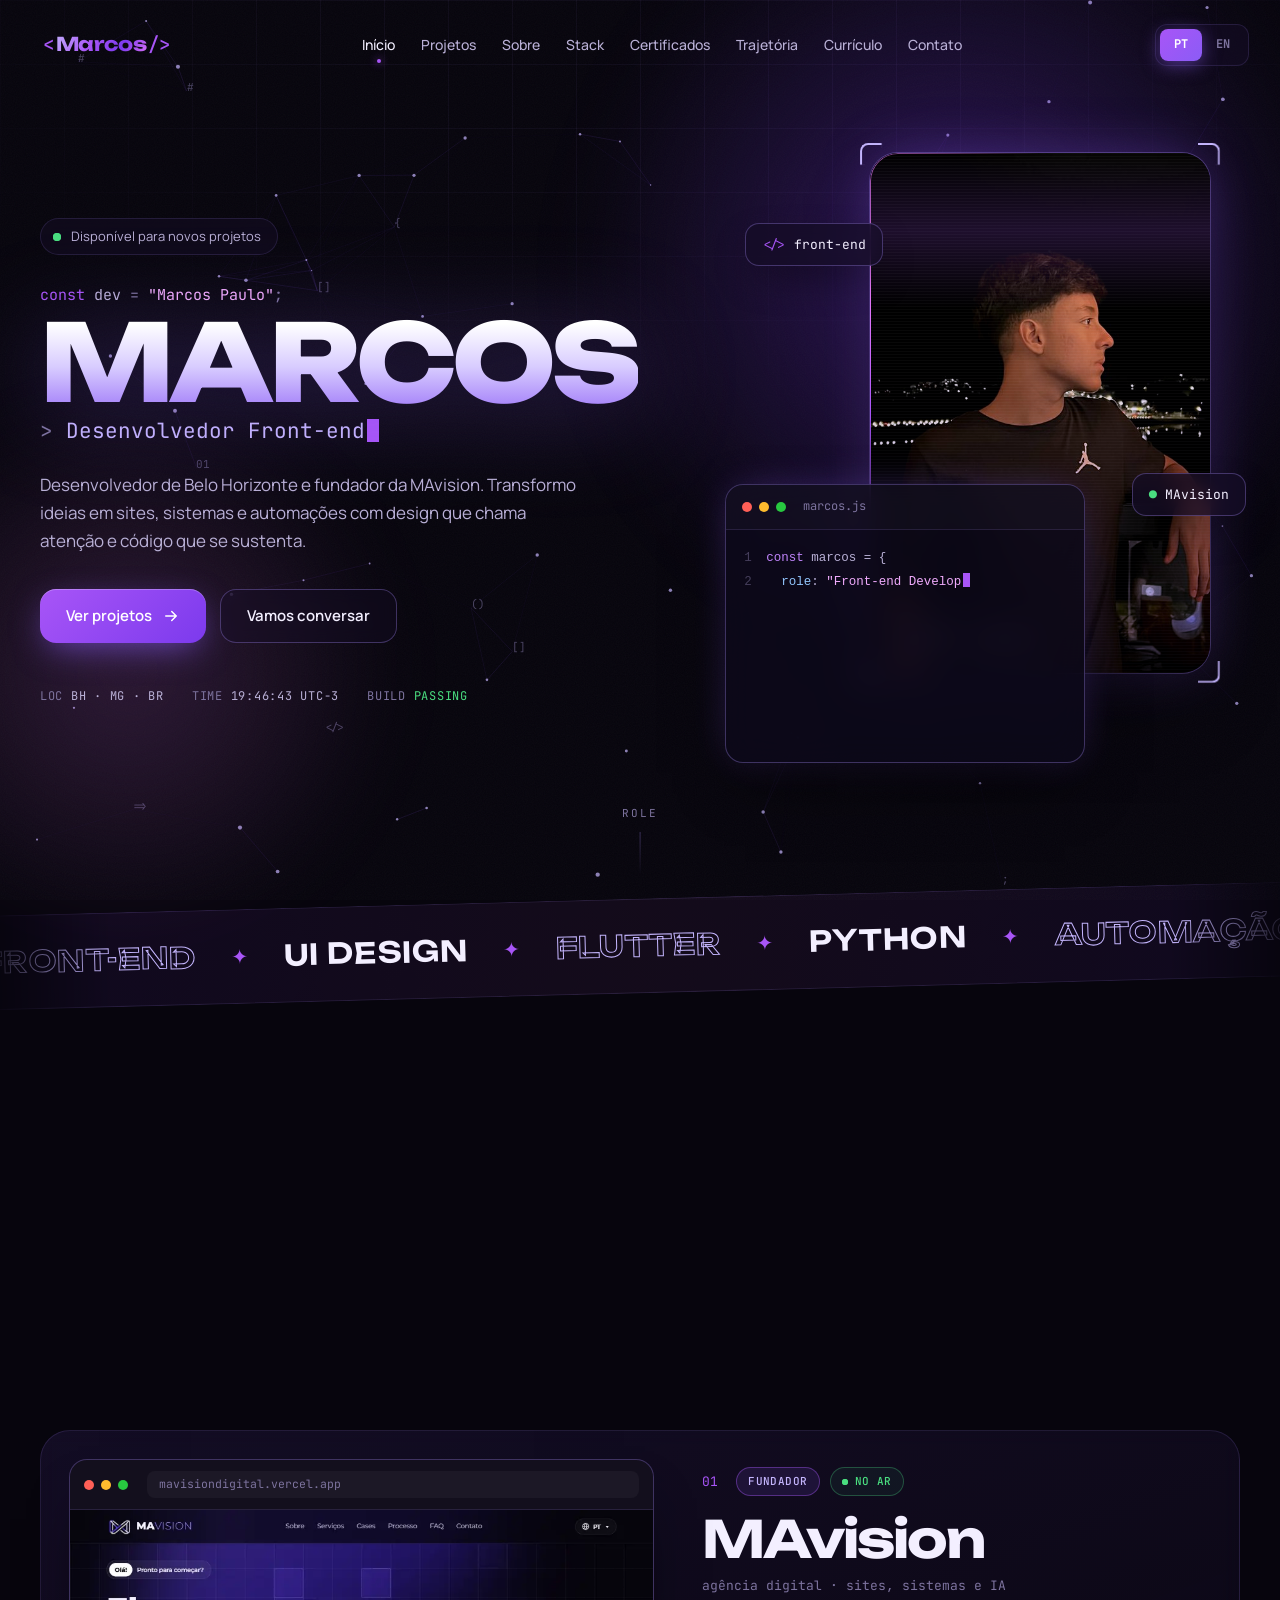
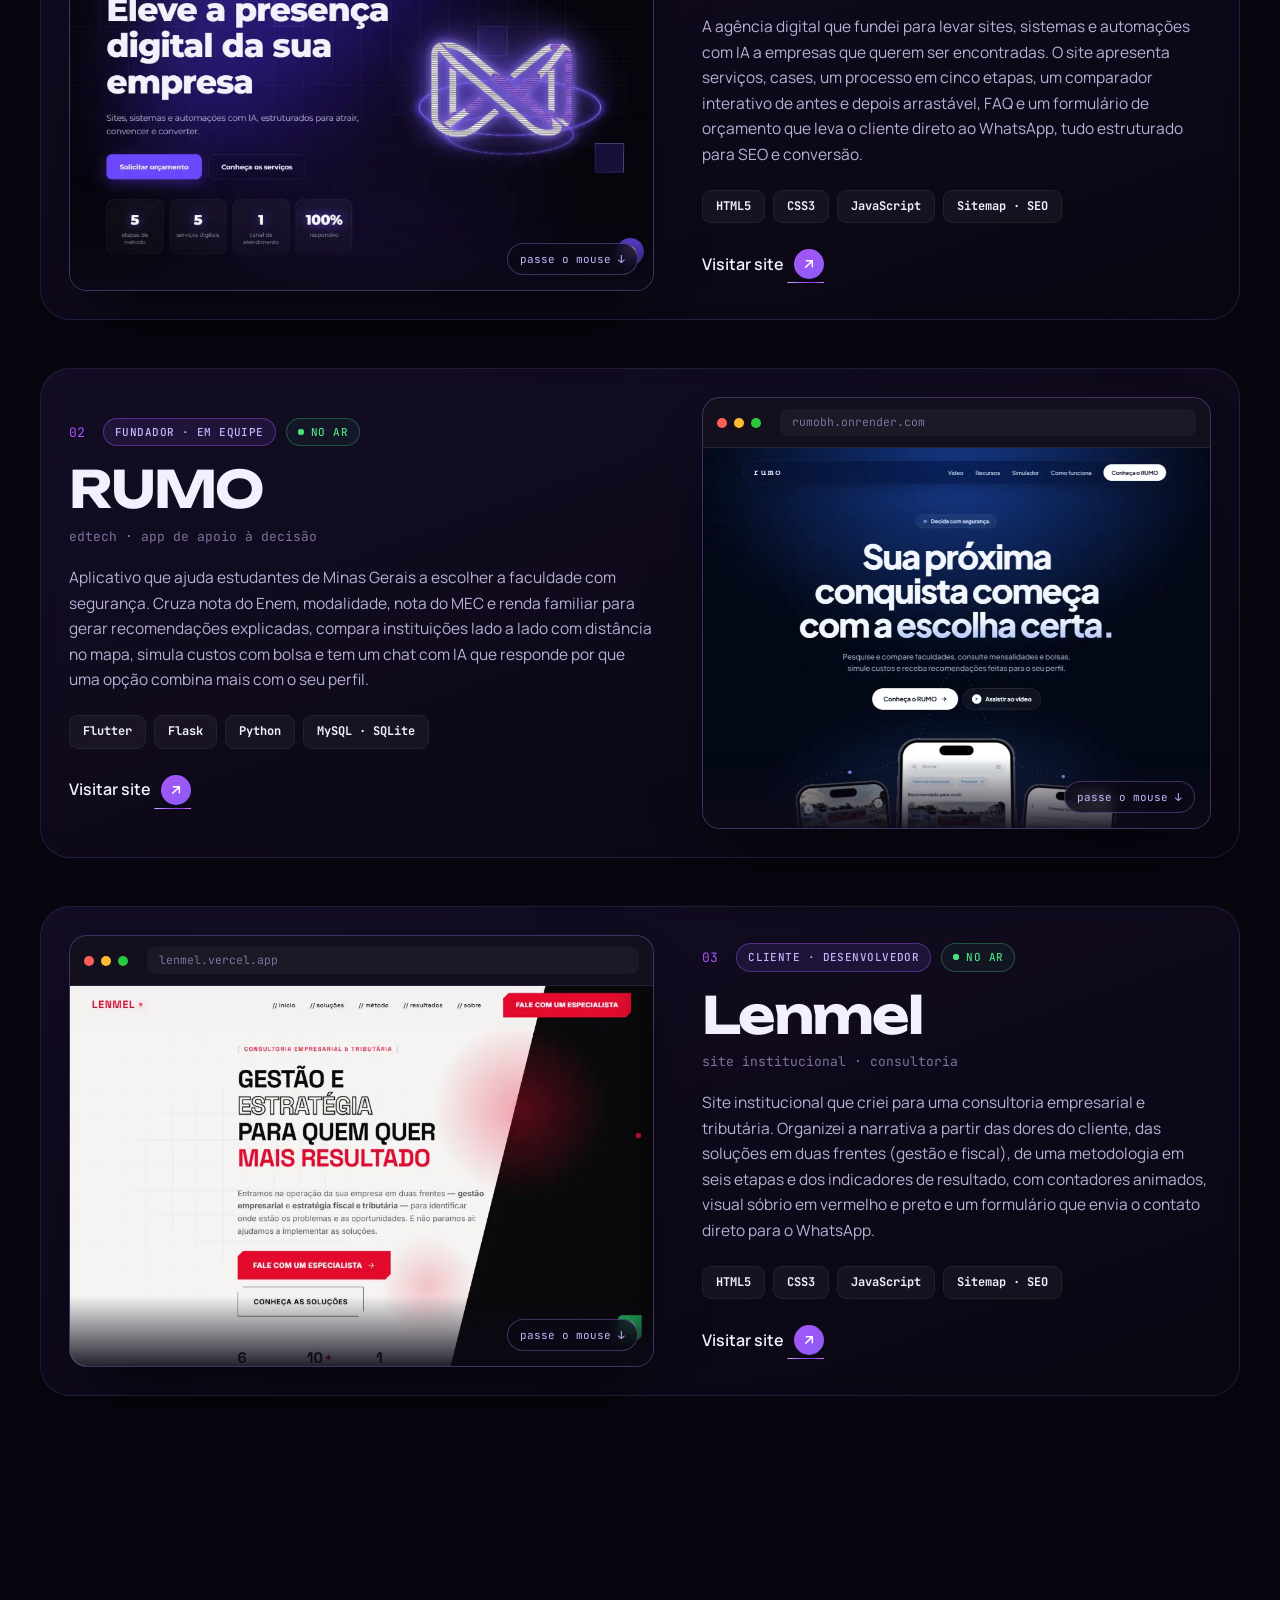
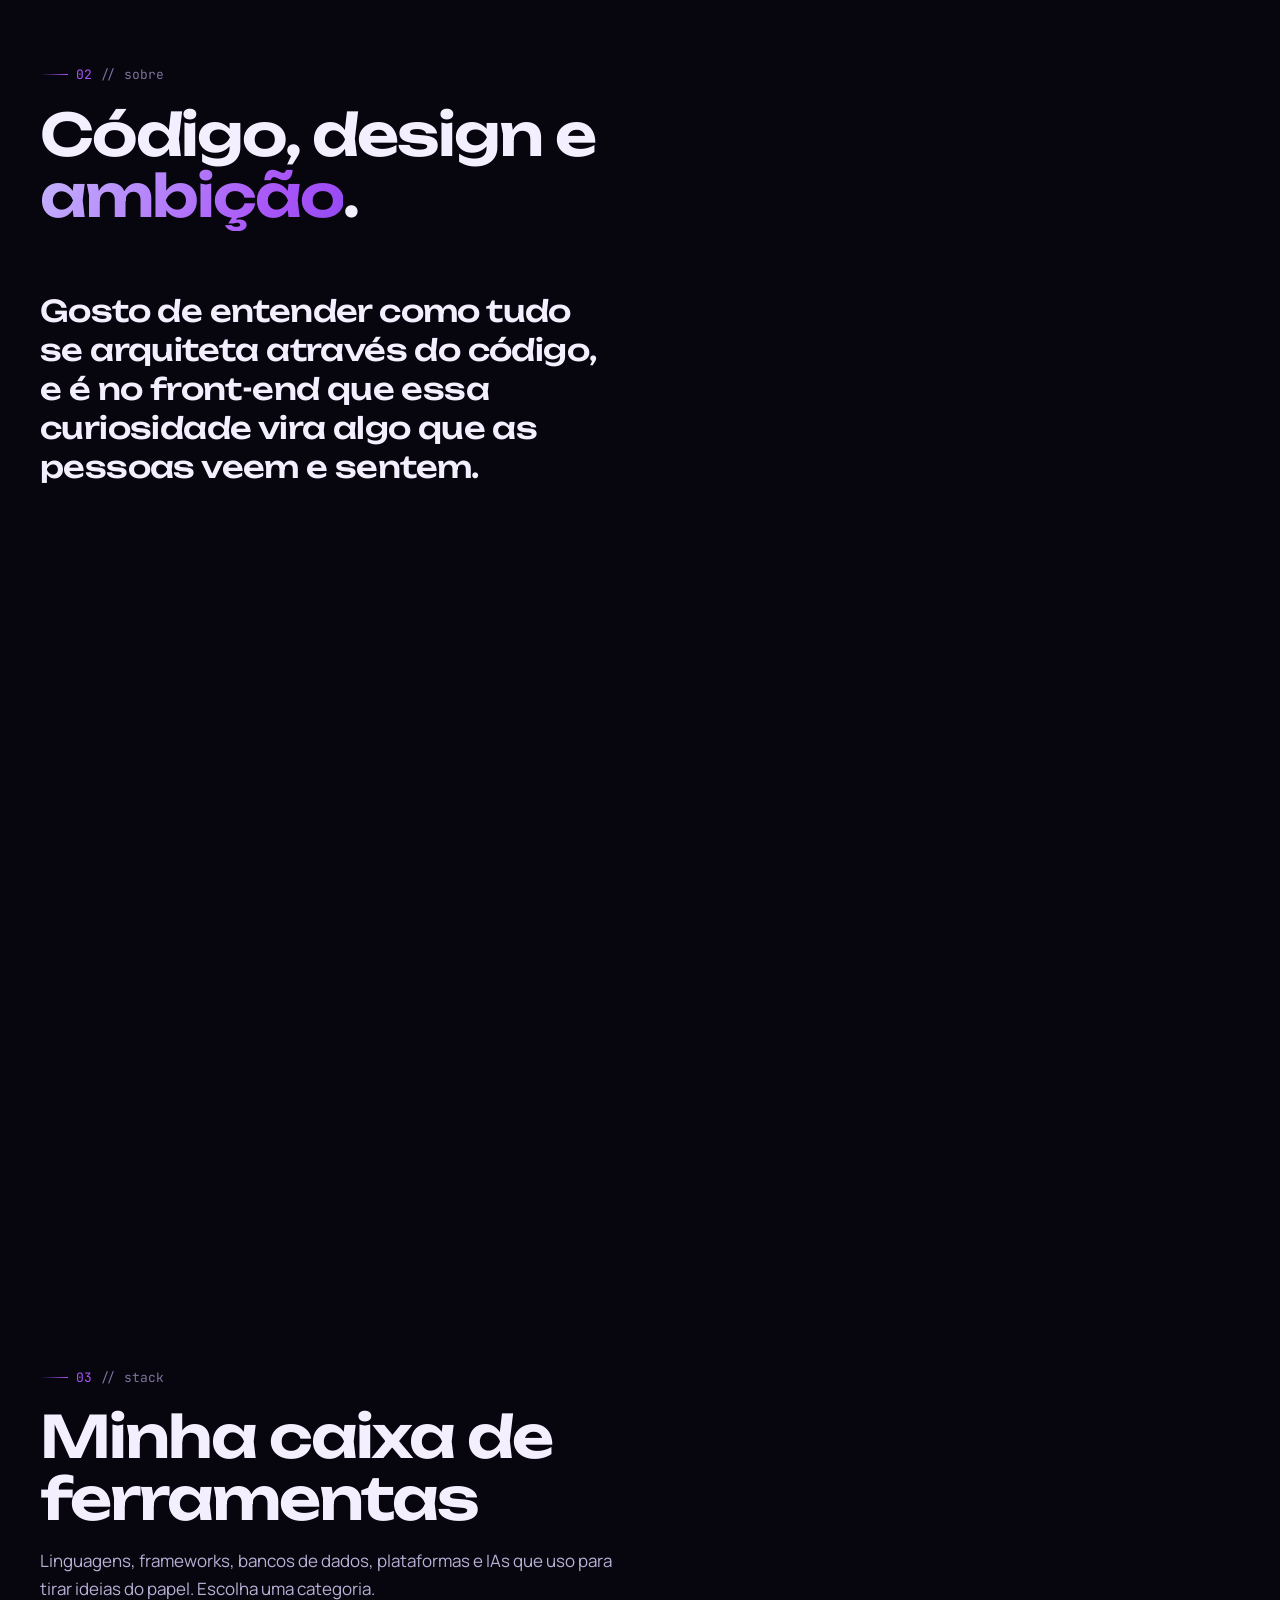
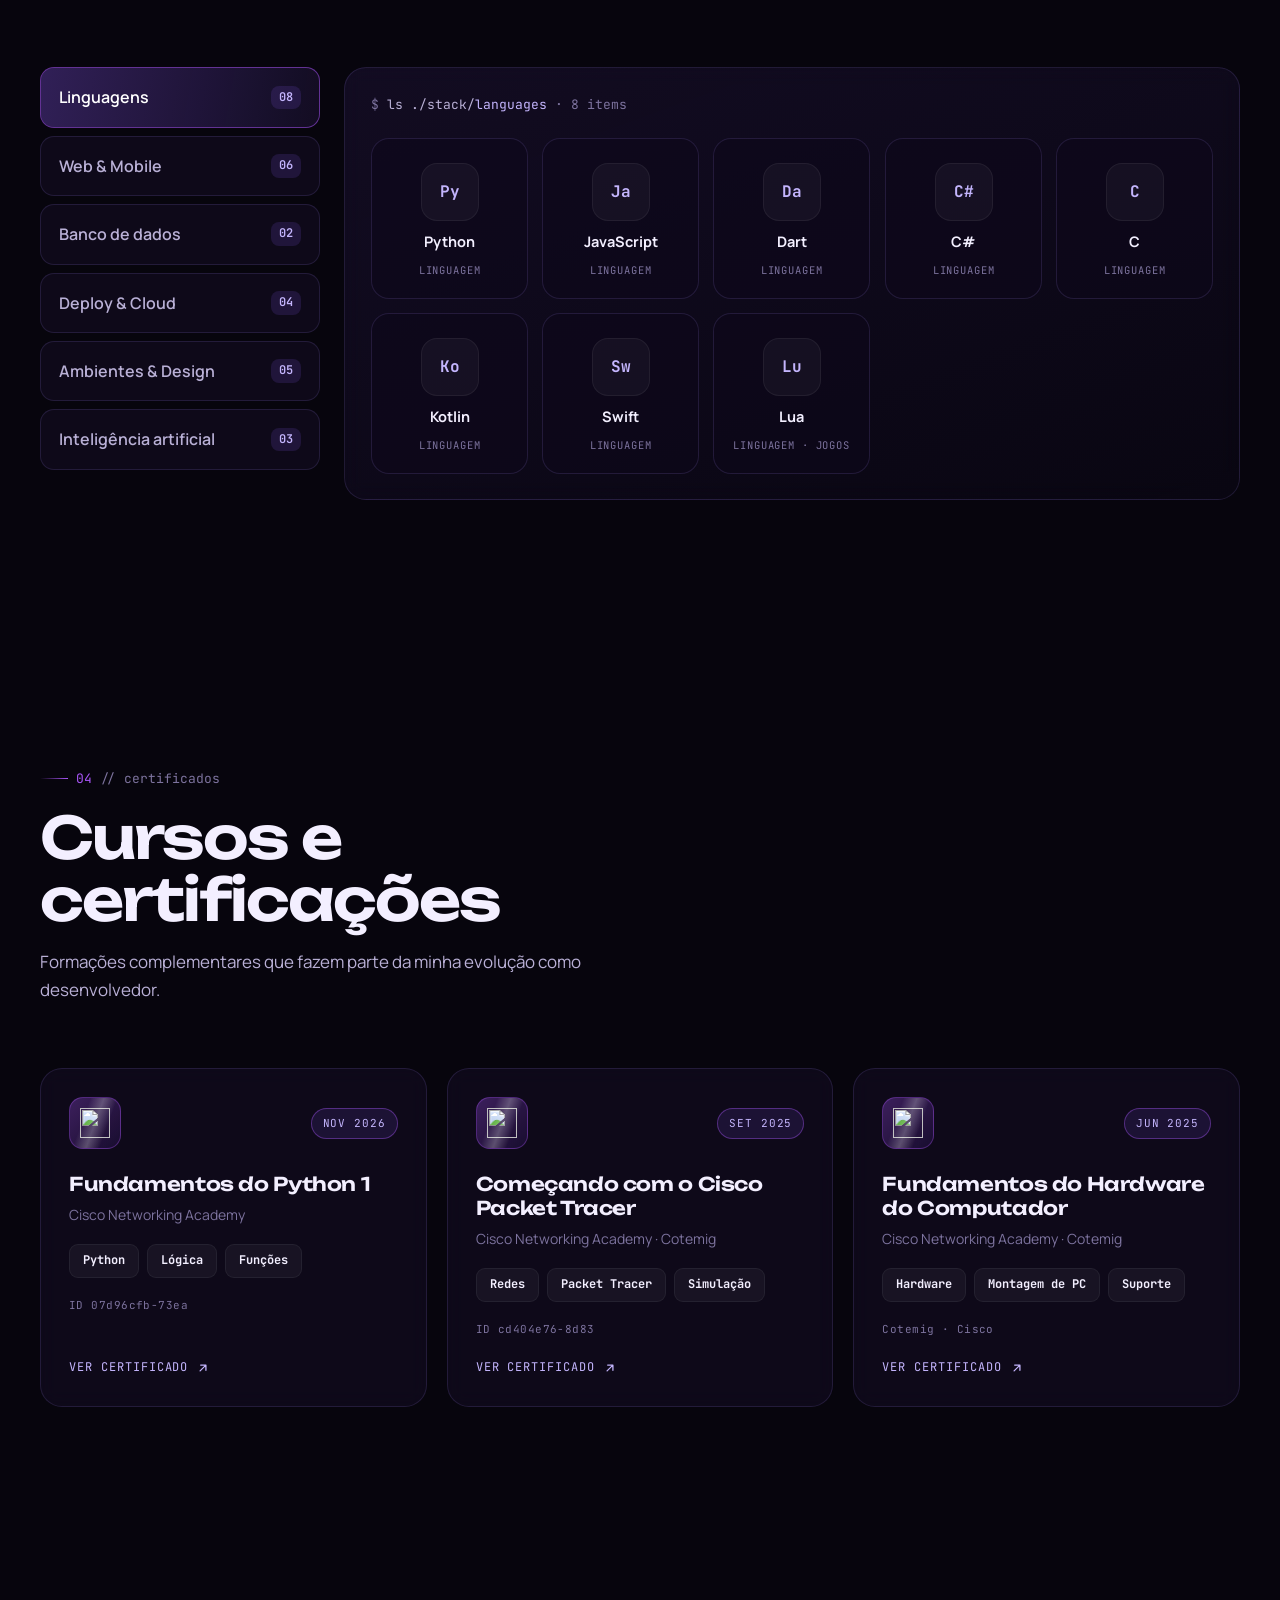
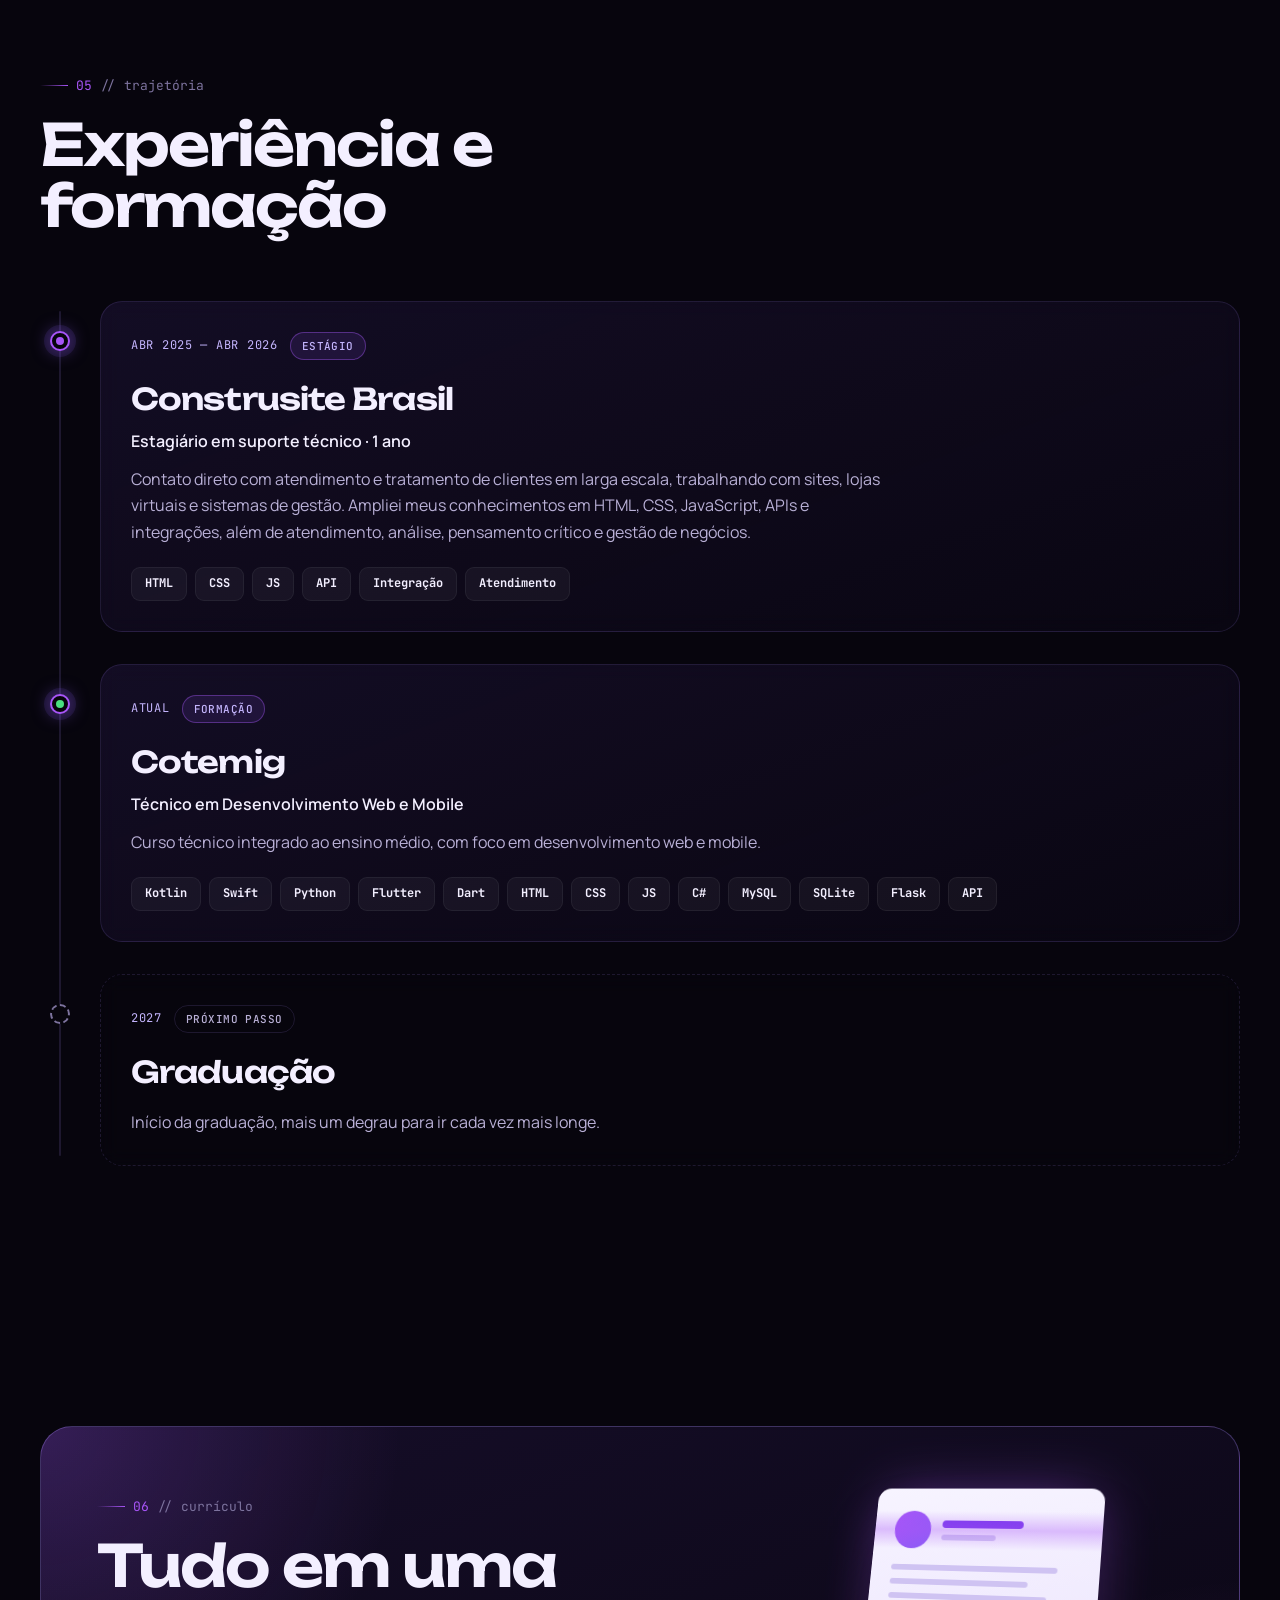
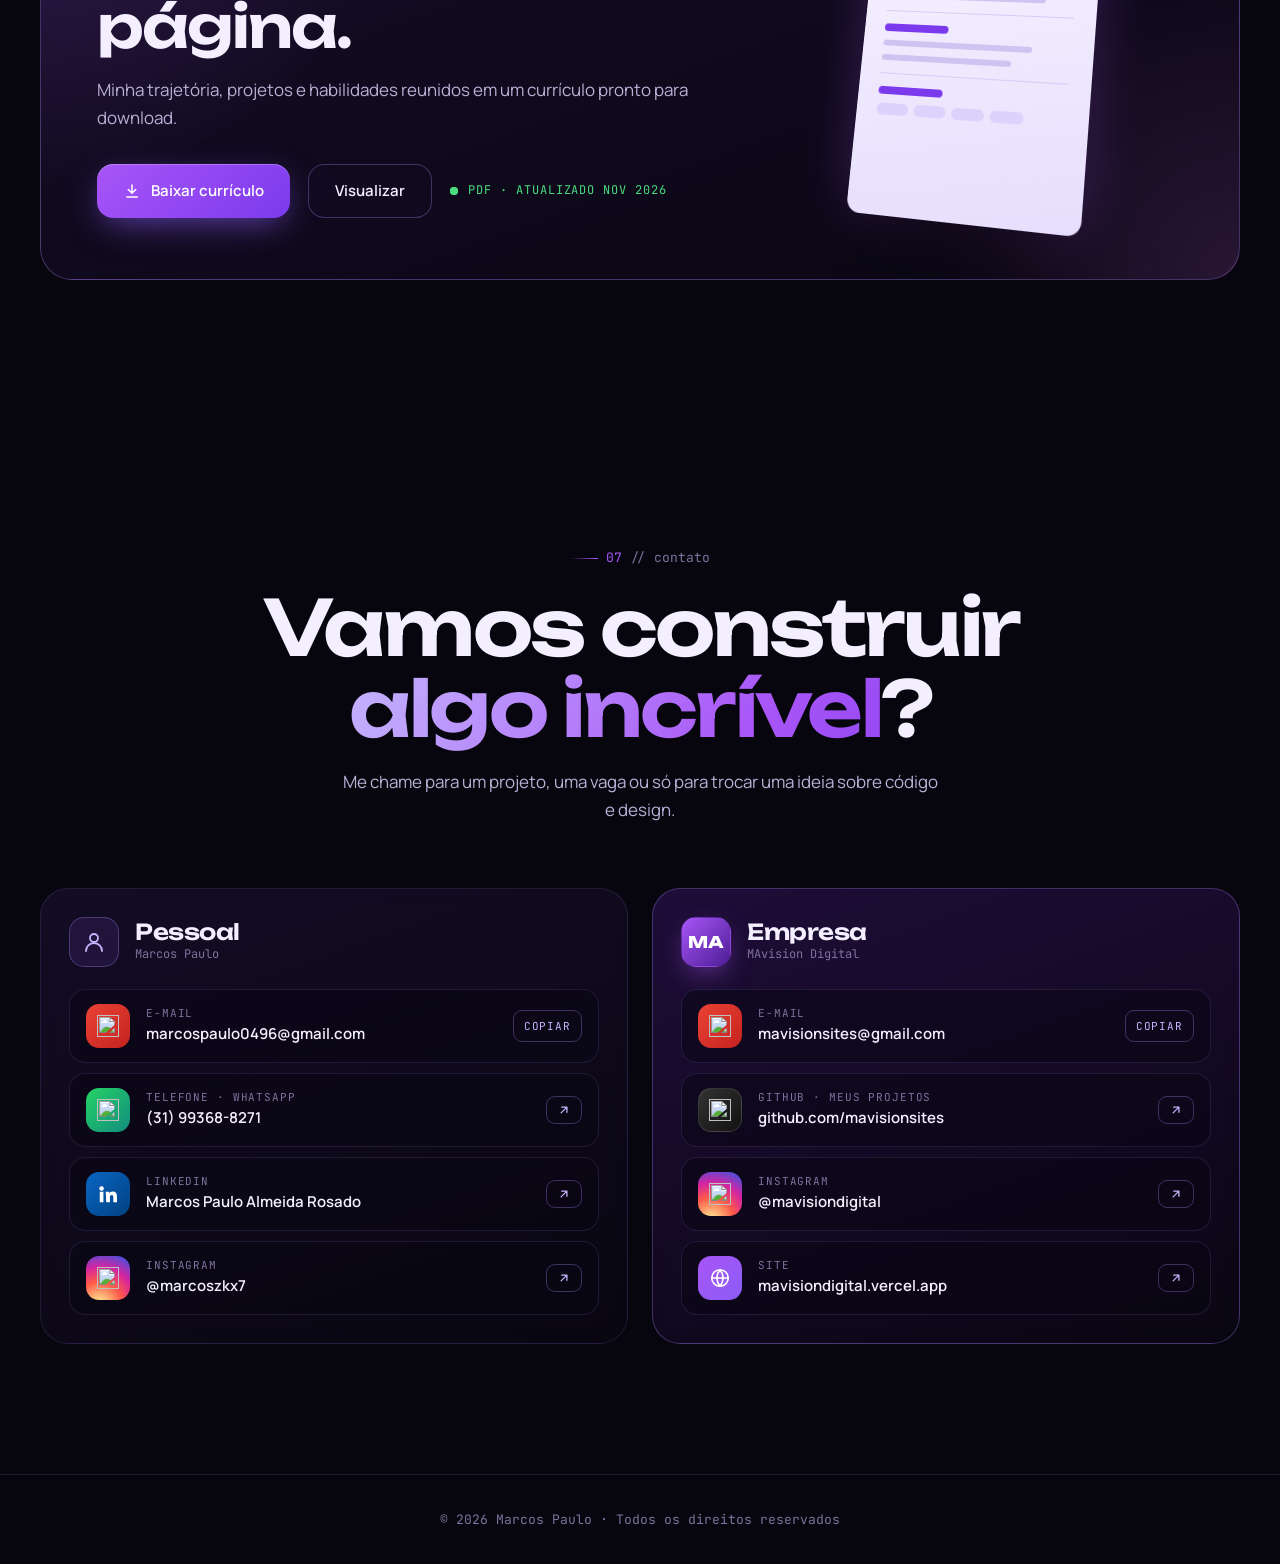
==== index.html @ 441ddcb1 "Add files via upload" ====
<!doctype html>
<html lang="pt-BR">
<head>
  <meta charset="utf-8">
  <meta name="viewport" content="width=device-width, initial-scale=1">
  <title>Marcos Paulo | Desenvolvedor Front-end</title>
  <meta name="description" content="Portfólio de Marcos Paulo, desenvolvedor front-end de Belo Horizonte e fundador da MAvision. Sites, sistemas, automação e IA.">
  <meta name="theme-color" content="#07050d">
  <meta property="og:title" content="Marcos Paulo | Desenvolvedor Front-end">
  <meta property="og:description" content="Sites, sistemas, automação e IA. Fundador da MAvision.">
  <meta property="og:image" content="assets/img/marcos.jpg">
  <link rel="icon" href="assets/img/favicon.svg" type="image/svg+xml">
  <link rel="preconnect" href="https://fonts.googleapis.com">
  <link rel="preconnect" href="https://fonts.gstatic.com" crossorigin>
  <link href="https://fonts.googleapis.com/css2?family=JetBrains+Mono:wght@400;500;700&family=Manrope:wght@400;500;600;700&family=Unbounded:wght@400;500;600;700;800&display=swap" rel="stylesheet">
  <link rel="stylesheet" href="assets/css/style.css?v=6">
</head>
<body class="is-loading">

  <div class="loader" id="loader" aria-hidden="true">
    <div class="loader__box">
      <div class="loader__lines" id="loaderLines"></div>
      <div class="loader__bar"><span id="loaderBar"></span></div>
      <div class="loader__pct"><span id="loaderPct">0</span>%</div>
    </div>
  </div>

  <canvas class="bg-canvas" id="bgCanvas" aria-hidden="true"></canvas>
  <div class="bg-grid" aria-hidden="true"></div>
  <div class="bg-noise" aria-hidden="true"></div>
  <div class="cursor-glow" id="cursorGlow" aria-hidden="true"></div>
  <div class="scroll-progress" id="scrollProgress" aria-hidden="true"></div>

  <header class="nav" id="nav">
    <a href="#inicio" class="logo" aria-label="Marcos, início">
      <span class="logo__bracket">&lt;</span><span class="logo__name">Marcos</span><span class="logo__bracket">/&gt;</span>
    </a>

    <nav class="nav__links" id="navLinks" aria-label="Principal">
      <a href="#inicio" data-i18n="nav.home">Início</a>
      <a href="#projetos" data-i18n="nav.projects">Projetos</a>
      <a href="#sobre" data-i18n="nav.about">Sobre</a>
      <a href="#stack" data-i18n="nav.stack">Stack</a>
      <a href="#certificados" data-i18n="nav.certs">Certificados</a>
      <a href="#trajetoria" data-i18n="nav.journey">Trajetória</a>
      <a href="#curriculo" data-i18n="nav.resume">Currículo</a>
      <a href="#contato" data-i18n="nav.contact">Contato</a>
    </nav>

    <div class="nav__actions">
      <div class="lang" role="group" aria-label="Idioma / Language">
        <button class="lang__btn is-active" data-lang="pt" aria-pressed="true">PT</button>
        <button class="lang__btn" data-lang="en" aria-pressed="false">EN</button>
        <span class="lang__pill" aria-hidden="true"></span>
      </div>
      <button class="burger" id="burger" aria-label="Abrir menu" aria-expanded="false" aria-controls="navLinks">
        <span></span><span></span>
      </button>
    </div>
  </header>

  <main>

    <section class="hero" id="inicio">
      <div class="hero__inner container">
        <div class="hero__copy">
          <div class="chip reveal">
            <span class="chip__dot"></span>
            <span data-i18n="hero.status">Disponível para novos projetos</span>
          </div>

          <p class="hero__hello mono reveal" data-delay="1"><span class="c-purple">const</span> dev <span class="c-muted">=</span> <span class="c-string">"Marcos Paulo"</span><span class="c-muted">;</span></p>

          <h1 class="hero__title" aria-label="Marcos">
            <span class="hero__name" id="heroName" data-text="MARCOS">MARCOS</span>
          </h1>

          <p class="hero__role mono reveal" data-delay="2">
            <span class="c-muted">&gt;</span> <span id="typeRole"></span><span class="caret"></span>
          </p>

          <p class="hero__lead reveal" data-delay="3" data-i18n="hero.lead">Desenvolvedor de Belo Horizonte e fundador da MAvision. Transformo ideias em sites, sistemas e automações com design que chama atenção e código que se sustenta.</p>

          <div class="hero__cta reveal" data-delay="4">
            <a href="#projetos" class="btn btn--primary magnetic">
              <span data-i18n="hero.cta1">Ver projetos</span>
              <svg viewBox="0 0 24 24" aria-hidden="true"><path d="M5 12h14M13 6l6 6-6 6"/></svg>
            </a>
            <a href="#contato" class="btn btn--ghost magnetic">
              <span data-i18n="hero.cta2">Vamos conversar</span>
            </a>
          </div>

          <ul class="hero__meta mono reveal" data-delay="5">
            <li><span class="c-muted">loc</span> BH · MG · BR</li>
            <li><span class="c-muted">time</span> <span id="clock">--:--</span> UTC−3</li>
            <li><span class="c-muted">build</span> <span class="c-green">passing</span></li>
          </ul>
        </div>

        <div class="hero__visual">
          <div class="portrait reveal" data-delay="2" data-tilt>
            <div class="portrait__frame">
              <img src="assets/img/marcos.jpg" alt="Marcos Paulo" width="900" height="1600" fetchpriority="high">
              <div class="portrait__scan" aria-hidden="true"></div>
              <div class="portrait__tint" aria-hidden="true"></div>
            </div>
            <div class="portrait__corner tl" aria-hidden="true"></div>
            <div class="portrait__corner tr" aria-hidden="true"></div>
            <div class="portrait__corner bl" aria-hidden="true"></div>
            <div class="portrait__corner br" aria-hidden="true"></div>
            <div class="portrait__tag mono" aria-hidden="true">ID_0496 · ONLINE</div>
          </div>

          <div class="editor reveal" data-delay="3" aria-hidden="true">
            <div class="editor__bar">
              <span class="dot r"></span><span class="dot y"></span><span class="dot g"></span>
              <span class="editor__file mono">marcos.js</span>
            </div>
            <pre class="editor__code mono"><code id="editorCode"></code><span class="caret"></span></pre>
          </div>

          <div class="float-badge float-badge--a mono" aria-hidden="true">
            <span class="c-purple">&lt;/&gt;</span> front-end
          </div>
          <div class="float-badge float-badge--b mono" aria-hidden="true">
            <span class="c-green">●</span> MAvision
          </div>
        </div>
      </div>

      <a href="#projetos" class="hero__scroll mono" aria-label="Rolar para projetos">
        <span data-i18n="hero.scroll">role</span>
        <span class="hero__scroll-line"></span>
      </a>
    </section>

    <div class="marquee" aria-hidden="true">
      <div class="marquee__track">
        <span>FRONT-END</span><i>✦</i><span>UI DESIGN</span><i>✦</i><span>FLUTTER</span><i>✦</i><span>PYTHON</span><i>✦</i><span>AUTOMAÇÃO</span><i>✦</i><span>IA</span><i>✦</i><span>BACK-END</span><i>✦</i><span>SEO</span><i>✦</i>
        <span>FRONT-END</span><i>✦</i><span>UI DESIGN</span><i>✦</i><span>FLUTTER</span><i>✦</i><span>PYTHON</span><i>✦</i><span>AUTOMAÇÃO</span><i>✦</i><span>IA</span><i>✦</i><span>BACK-END</span><i>✦</i><span>SEO</span><i>✦</i>
      </div>
    </div>

    <section class="section" id="projetos">
      <div class="container">
        <header class="section__head">
          <p class="section__index mono reveal"><span class="c-purple">01</span> // <span data-i18n="projects.kicker">projetos</span></p>
          <h2 class="section__title reveal" data-delay="1" data-i18n="projects.title">Trabalhos selecionados</h2>
          <p class="section__sub reveal" data-delay="2" data-i18n="projects.sub">Projetos reais, no ar, criados do zero. Passe o mouse sobre cada tela para percorrer o site completo.</p>
        </header>

        <div class="projects">
          <article class="project reveal" data-glow>
            <a class="project__shot" href="https://mavisiondigital.vercel.app/" target="_blank" rel="noopener" aria-label="Abrir site da MAvision">
              <div class="browser">
                <div class="browser__bar">
                  <span class="dot r"></span><span class="dot y"></span><span class="dot g"></span>
                  <span class="browser__url mono">mavisiondigital.vercel.app</span>
                </div>
                <div class="browser__view">
                  <img src="assets/img/shots/mavision.webp" alt="Página completa do site da MAvision" loading="lazy">
                </div>
              </div>
              <span class="project__hint mono" data-i18n="projects.hint">passe o mouse ↓</span>
            </a>
            <div class="project__info">
              <div class="project__top">
                <span class="project__num mono">01</span>
                <span class="badge badge--purple" data-i18n="projects.p1.role">Fundador</span>
                <span class="badge badge--live"><span class="chip__dot"></span><span data-i18n="projects.live">No ar</span></span>
              </div>
              <h3 class="project__name">MAvision</h3>
              <p class="project__cat mono" data-i18n="projects.p1.cat">agência digital · sites, sistemas e IA</p>
              <p class="project__desc" data-i18n="projects.p1.desc">A agência digital que fundei para levar sites, sistemas e automações com IA a empresas que querem ser encontradas. O site apresenta serviços, cases, um processo em cinco etapas, um comparador interativo de antes e depois arrastável, FAQ e um formulário de orçamento que leva o cliente direto ao WhatsApp, tudo estruturado para SEO e conversão.</p>
              <ul class="tags mono">
                <li>HTML5</li><li>CSS3</li><li>JavaScript</li><li>Sitemap · SEO</li>
              </ul>
              <a class="link-arrow" href="https://mavisiondigital.vercel.app/" target="_blank" rel="noopener">
                <span data-i18n="projects.visit">Visitar site</span>
                <svg viewBox="0 0 24 24" aria-hidden="true"><path d="M7 17 17 7M8 7h9v9"/></svg>
              </a>
            </div>
          </article>

          <article class="project project--rev reveal" data-glow>
            <a class="project__shot" href="https://rumobh.onrender.com/" target="_blank" rel="noopener" aria-label="Abrir site do RUMO">
              <div class="browser">
                <div class="browser__bar">
                  <span class="dot r"></span><span class="dot y"></span><span class="dot g"></span>
                  <span class="browser__url mono">rumobh.onrender.com</span>
                </div>
                <div class="browser__view">
                  <img src="assets/img/shots/rumo.webp" alt="Página completa do site do RUMO" loading="lazy">
                </div>
              </div>
              <span class="project__hint mono" data-i18n="projects.hint">passe o mouse ↓</span>
            </a>
            <div class="project__info">
              <div class="project__top">
                <span class="project__num mono">02</span>
                <span class="badge badge--purple" data-i18n="projects.p2.role">Fundador · em equipe</span>
                <span class="badge badge--live"><span class="chip__dot"></span><span data-i18n="projects.live">No ar</span></span>
              </div>
              <h3 class="project__name">RUMO</h3>
              <p class="project__cat mono" data-i18n="projects.p2.cat">edtech · app de apoio à decisão</p>
              <p class="project__desc" data-i18n="projects.p2.desc">Aplicativo que ajuda estudantes de Minas Gerais a escolher a faculdade com segurança. Cruza nota do Enem, modalidade, nota do MEC e renda familiar para gerar recomendações explicadas, compara instituições lado a lado com distância no mapa, simula custos com bolsa e tem um chat com IA que responde por que uma opção combina mais com o seu perfil.</p>
              <ul class="tags mono">
                <li>Flutter</li><li>Flask</li><li>Python</li><li>MySQL · SQLite</li>
              </ul>
              <a class="link-arrow" href="https://rumobh.onrender.com/" target="_blank" rel="noopener">
                <span data-i18n="projects.visit">Visitar site</span>
                <svg viewBox="0 0 24 24" aria-hidden="true"><path d="M7 17 17 7M8 7h9v9"/></svg>
              </a>
            </div>
          </article>

          <article class="project reveal" data-glow>
            <a class="project__shot" href="https://lenmel.vercel.app/" target="_blank" rel="noopener" aria-label="Abrir site da Lenmel">
              <div class="browser">
                <div class="browser__bar">
                  <span class="dot r"></span><span class="dot y"></span><span class="dot g"></span>
                  <span class="browser__url mono">lenmel.vercel.app</span>
                </div>
                <div class="browser__view">
                  <img src="assets/img/shots/lenmel.webp" alt="Página completa do site da Lenmel" loading="lazy">
                </div>
              </div>
              <span class="project__hint mono" data-i18n="projects.hint">passe o mouse ↓</span>
            </a>
            <div class="project__info">
              <div class="project__top">
                <span class="project__num mono">03</span>
                <span class="badge badge--purple" data-i18n="projects.p3.role">Cliente · desenvolvedor</span>
                <span class="badge badge--live"><span class="chip__dot"></span><span data-i18n="projects.live">No ar</span></span>
              </div>
              <h3 class="project__name">Lenmel</h3>
              <p class="project__cat mono" data-i18n="projects.p3.cat">site institucional · consultoria</p>
              <p class="project__desc" data-i18n="projects.p3.desc">Site institucional que criei para uma consultoria empresarial e tributária. Organizei a narrativa a partir das dores do cliente, das soluções em duas frentes (gestão e fiscal), de uma metodologia em seis etapas e dos indicadores de resultado, com contadores animados, visual sóbrio em vermelho e preto e um formulário que envia o contato direto para o WhatsApp.</p>
              <ul class="tags mono">
                <li>HTML5</li><li>CSS3</li><li>JavaScript</li><li>Sitemap · SEO</li>
              </ul>
              <a class="link-arrow" href="https://lenmel.vercel.app/" target="_blank" rel="noopener">
                <span data-i18n="projects.visit">Visitar site</span>
                <svg viewBox="0 0 24 24" aria-hidden="true"><path d="M7 17 17 7M8 7h9v9"/></svg>
              </a>
            </div>
          </article>
        </div>
      </div>
    </section>

    <section class="section" id="sobre">
      <div class="container about">
        <header class="section__head">
          <p class="section__index mono reveal"><span class="c-purple">02</span> // <span data-i18n="about.kicker">sobre</span></p>
          <h2 class="section__title reveal" data-delay="1" data-i18n-html="about.title">Código, design e <em>ambição</em>.</h2>
        </header>

        <div class="about__grid">
          <div class="about__text">
            <p class="about__big reveal" data-i18n="about.p1">Gosto de entender como tudo se arquiteta através do código, e é no front-end que essa curiosidade vira algo que as pessoas veem e sentem.</p>
            <p class="reveal" data-delay="1" data-i18n="about.p2">Sou de Belo Horizonte, estudo Desenvolvimento Web e Mobile no Cotemig e fundei a MAvision, onde crio sites, sistemas e automações para empresas reais. Sou fã de design e cuido de cada detalhe: estrutura, responsividade, performance, SEO e a experiência de quem está do outro lado da tela.</p>
            <p class="reveal" data-delay="2" data-i18n="about.p3">O estágio em suporte técnico na Construsite Brasil me colocou em contato com clientes, lojas virtuais e sistemas de gestão em larga escala, e me ensinou a olhar para o código com visão de negócio. Hoje estou ampliando minha base em back-end, banco de dados e IA para entregar projetos cada vez mais completos.</p>
            <p class="reveal" data-delay="3" data-i18n="about.p4">Sempre espero que o próximo site seja melhor que o último e que o próximo sistema seja mais completo que o anterior. Tenho muita ambição de futuro e gosto de quebrar meus limites mentais para ir cada vez mais longe.</p>

            <div class="stats reveal" data-delay="3">
              <div class="stat"><strong data-count="3">0</strong><span data-i18n="about.s1">projetos no ar</span></div>
              <div class="stat"><strong data-count="28" data-suffix="+">0</strong><span data-i18n="about.s2">tecnologias</span></div>
              <div class="stat"><strong data-count="1">0</strong><span data-i18n="about.s3">empresa fundada</span></div>
            </div>
          </div>

          <div class="profile reveal" data-delay="1" data-glow>
            <div class="profile__bar mono">
              <span class="dot r"></span><span class="dot y"></span><span class="dot g"></span>
              <span>profile.json</span>
            </div>
            <dl class="profile__list">
              <div class="profile__row">
                <dt class="mono" data-i18n="about.k1">nome</dt>
                <dd>Marcos Paulo</dd>
              </div>
              <div class="profile__row">
                <dt class="mono" data-i18n="about.k2">localidade</dt>
                <dd>Belo Horizonte · Minas Gerais</dd>
              </div>
              <div class="profile__row">
                <dt class="mono" data-i18n="about.k3">formação</dt>
                <dd data-i18n="about.v3">Técnico em Desenvolvimento Web e Mobile · Cotemig</dd>
              </div>
              <div class="profile__row">
                <dt class="mono" data-i18n="about.k4">próximo passo</dt>
                <dd data-i18n="about.v4">Início da graduação em 2027</dd>
              </div>
              <div class="profile__row">
                <dt class="mono" data-i18n="about.k5">interesses</dt>
                <dd>
                  <ul class="pills">
                    <li data-i18n="about.i1">Front-end</li>
                    <li data-i18n="about.i2">Sites e sistemas</li>
                    <li data-i18n="about.i3">Automação</li>
                    <li data-i18n="about.i4">IA</li>
                    <li data-i18n="about.i5">Back-end</li>
                  </ul>
                </dd>
              </div>
            </dl>
          </div>
        </div>
      </div>
    </section>

    <section class="section" id="stack">
      <div class="container">
        <header class="section__head">
          <p class="section__index mono reveal"><span class="c-purple">03</span> // stack</p>
          <h2 class="section__title reveal" data-delay="1" data-i18n="stack.title">Minha caixa de ferramentas</h2>
          <p class="section__sub reveal" data-delay="2" data-i18n="stack.sub">Linguagens, frameworks, bancos de dados, plataformas e IAs que uso para tirar ideias do papel. Escolha uma categoria.</p>
        </header>

        <div class="stack reveal" data-delay="2">
          <div class="stack__tabs" role="tablist" id="stackTabs"></div>
          <div class="stack__panel" id="stackPanel" role="tabpanel" aria-live="polite">
            <div class="stack__panel-head mono">
              <span class="c-muted">$</span> ls ./stack/<span id="stackPath">languages</span> <span class="c-muted" id="stackCount"></span>
            </div>
            <div class="stack__grid" id="stackGrid"></div>
          </div>
        </div>
      </div>
    </section>

    <section class="section" id="certificados">
      <div class="container">
        <header class="section__head">
          <p class="section__index mono reveal"><span class="c-purple">04</span> // <span data-i18n="certs.kicker">certificados</span></p>
          <h2 class="section__title reveal" data-delay="1" data-i18n="certs.title">Cursos e certificações</h2>
          <p class="section__sub reveal" data-delay="2" data-i18n="certs.sub">Formações complementares que fazem parte da minha evolução como desenvolvedor.</p>
        </header>

        <div class="certs">
          <a class="cert reveal" href="assets/certs/python-essentials-1.pdf" target="_blank" rel="noopener" data-glow>
            <div class="cert__head">
              <span class="cert__icon"><img src="https://cdn.simpleicons.org/cisco/ffffff" alt="" width="28" height="28" loading="lazy"></span>
              <span class="cert__year mono" data-i18n="certs.c1.date">NOV 2026</span>
            </div>
            <h3 class="cert__name" data-i18n="certs.c1.name">Fundamentos do Python 1</h3>
            <p class="cert__org">Cisco Networking Academy</p>
            <ul class="tags mono">
              <li>Python</li><li data-i18n="certs.t.logic">Lógica</li><li data-i18n="certs.t.funcs">Funções</li>
            </ul>
            <span class="cert__id mono">ID 07d96cfb-73ea</span>
            <span class="cert__link mono"><span data-i18n="certs.link">ver certificado</span> <svg viewBox="0 0 24 24" aria-hidden="true"><path d="M7 17 17 7M8 7h9v9"/></svg></span>
          </a>
          <a class="cert reveal" data-delay="1" href="assets/certs/cisco-packet-tracer.pdf" target="_blank" rel="noopener" data-glow>
            <div class="cert__head">
              <span class="cert__icon"><img src="https://cdn.simpleicons.org/cisco/ffffff" alt="" width="28" height="28" loading="lazy"></span>
              <span class="cert__year mono" data-i18n="certs.c2.date">SET 2025</span>
            </div>
            <h3 class="cert__name" data-i18n="certs.c2.name">Começando com o Cisco Packet Tracer</h3>
            <p class="cert__org">Cisco Networking Academy · Cotemig</p>
            <ul class="tags mono">
              <li data-i18n="certs.t.net">Redes</li><li>Packet Tracer</li><li data-i18n="certs.t.sim">Simulação</li>
            </ul>
            <span class="cert__id mono">ID cd404e76-8d83</span>
            <span class="cert__link mono"><span data-i18n="certs.link">ver certificado</span> <svg viewBox="0 0 24 24" aria-hidden="true"><path d="M7 17 17 7M8 7h9v9"/></svg></span>
          </a>
          <a class="cert reveal" data-delay="2" href="assets/certs/cisco-hardware.pdf" target="_blank" rel="noopener" data-glow>
            <div class="cert__head">
              <span class="cert__icon"><img src="https://cdn.simpleicons.org/cisco/ffffff" alt="" width="28" height="28" loading="lazy"></span>
              <span class="cert__year mono" data-i18n="certs.c3.date">JUN 2025</span>
            </div>
            <h3 class="cert__name" data-i18n="certs.c3.name">Fundamentos do Hardware do Computador</h3>
            <p class="cert__org">Cisco Networking Academy · Cotemig</p>
            <ul class="tags mono">
              <li>Hardware</li><li data-i18n="certs.t.pc">Montagem de PC</li><li data-i18n="certs.t.support">Suporte</li>
            </ul>
            <span class="cert__id mono">Cotemig · Cisco</span>
            <span class="cert__link mono"><span data-i18n="certs.link">ver certificado</span> <svg viewBox="0 0 24 24" aria-hidden="true"><path d="M7 17 17 7M8 7h9v9"/></svg></span>
          </a>
        </div>
      </div>
    </section>

    <section class="section" id="trajetoria">
      <div class="container">
        <header class="section__head">
          <p class="section__index mono reveal"><span class="c-purple">05</span> // <span data-i18n="journey.kicker">trajetória</span></p>
          <h2 class="section__title reveal" data-delay="1" data-i18n="journey.title">Experiência e formação</h2>
        </header>

        <ol class="timeline" id="timeline">
          <span class="timeline__line" aria-hidden="true"><span id="timelineFill"></span></span>

          <li class="timeline__item reveal">
            <span class="timeline__node" aria-hidden="true"></span>
            <div class="timeline__card" data-glow>
              <div class="timeline__meta mono">
                <span data-i18n="journey.e1.date">ABR 2025 — ABR 2026</span>
                <span class="badge badge--purple" data-i18n="journey.e1.type">Estágio</span>
              </div>
              <h3 class="timeline__title">Construsite Brasil</h3>
              <p class="timeline__role" data-i18n="journey.e1.role">Estagiário em suporte técnico · 1 ano</p>
              <p class="timeline__desc" data-i18n="journey.e1.desc">Contato direto com atendimento e tratamento de clientes em larga escala, trabalhando com sites, lojas virtuais e sistemas de gestão. Ampliei meus conhecimentos em HTML, CSS, JavaScript, APIs e integrações, além de atendimento, análise, pensamento crítico e gestão de negócios.</p>
              <ul class="tags mono">
                <li>HTML</li><li>CSS</li><li>JS</li><li>API</li><li data-i18n="journey.e1.t1">Integração</li><li data-i18n="journey.e1.t2">Atendimento</li>
              </ul>
            </div>
          </li>

          <li class="timeline__item reveal">
            <span class="timeline__node timeline__node--live" aria-hidden="true"></span>
            <div class="timeline__card" data-glow>
              <div class="timeline__meta mono">
                <span data-i18n="journey.e2.date">ATUAL</span>
                <span class="badge badge--purple" data-i18n="journey.e2.type">Formação</span>
              </div>
              <h3 class="timeline__title">Cotemig</h3>
              <p class="timeline__role" data-i18n="journey.e2.role">Técnico em Desenvolvimento Web e Mobile</p>
              <p class="timeline__desc" data-i18n="journey.e2.desc">Curso técnico integrado ao ensino médio, com foco em desenvolvimento web e mobile.</p>
              <ul class="tags mono">
                <li>Kotlin</li><li>Swift</li><li>Python</li><li>Flutter</li><li>Dart</li><li>HTML</li><li>CSS</li><li>JS</li><li>C#</li><li>MySQL</li><li>SQLite</li><li>Flask</li><li>API</li>
              </ul>
            </div>
          </li>

          <li class="timeline__item reveal">
            <span class="timeline__node timeline__node--next" aria-hidden="true"></span>
            <div class="timeline__card timeline__card--ghost">
              <div class="timeline__meta mono">
                <span>2027</span>
                <span class="badge" data-i18n="journey.e3.type">Próximo passo</span>
              </div>
              <h3 class="timeline__title" data-i18n="journey.e3.title">Graduação</h3>
              <p class="timeline__desc" data-i18n="journey.e3.desc">Início da graduação, mais um degrau para ir cada vez mais longe.</p>
            </div>
          </li>
        </ol>
      </div>
    </section>

    <section class="section" id="curriculo">
      <div class="container">
        <div class="resume reveal" data-glow>
          <div class="resume__copy">
            <p class="section__index mono"><span class="c-purple">06</span> // <span data-i18n="resume.kicker">currículo</span></p>
            <h2 class="section__title" data-i18n="resume.title">Tudo em uma página.</h2>
            <p class="section__sub" data-i18n="resume.sub">Minha trajetória, projetos e habilidades reunidos em um currículo pronto para download.</p>
            <div class="resume__actions">
              <a href="assets/curriculo-pt.pdf" class="btn btn--primary magnetic" id="resumeBtn" download="Curriculo-Marcos-Paulo.pdf">
                <svg viewBox="0 0 24 24" aria-hidden="true"><path d="M12 4v11M7 10l5 5 5-5M5 20h14"/></svg>
                <span data-i18n="resume.download">Baixar currículo</span>
              </a>
              <a href="assets/curriculo-pt.pdf" class="btn btn--ghost magnetic" id="resumeView" target="_blank" rel="noopener">
                <span data-i18n="resume.view">Visualizar</span>
              </a>
              <span class="resume__status mono"><span class="chip__dot"></span><span data-i18n="resume.status">PDF · atualizado nov 2026</span></span>
            </div>
          </div>
          <div class="resume__doc" aria-hidden="true">
            <div class="doc">
              <div class="doc__head">
                <span class="doc__avatar"></span>
                <div><span class="doc__line w60 strong"></span><span class="doc__line w40"></span></div>
              </div>
              <span class="doc__line w90"></span>
              <span class="doc__line w75"></span>
              <span class="doc__line w85"></span>
              <span class="doc__sep"></span>
              <span class="doc__line w35 strong"></span>
              <span class="doc__line w80"></span>
              <span class="doc__line w70"></span>
              <span class="doc__sep"></span>
              <span class="doc__line w35 strong"></span>
              <div class="doc__chips"><i></i><i></i><i></i><i></i></div>
              <span class="doc__scan"></span>
            </div>
          </div>
        </div>
      </div>
    </section>

    <section class="section" id="contato">
      <div class="container">
        <header class="section__head section__head--center">
          <p class="section__index mono reveal"><span class="c-purple">07</span> // <span data-i18n="contact.kicker">contato</span></p>
          <h2 class="section__title section__title--xl reveal" data-delay="1" data-i18n-html="contact.title">Vamos construir <em>algo incrível</em>?</h2>
          <p class="section__sub reveal" data-delay="2" data-i18n="contact.sub">Me chame para um projeto, uma vaga ou só para trocar uma ideia sobre código e design.</p>
        </header>

        <div class="contact">
          <div class="contact__group reveal">
            <div class="contact__label">
              <span class="contact__label-ico" aria-hidden="true">
                <svg viewBox="0 0 24 24"><circle cx="12" cy="8" r="4"/><path d="M4 21a8 8 0 0 1 16 0"/></svg>
              </span>
              <div>
                <h3 data-i18n="contact.personal">Pessoal</h3>
                <p class="mono">Marcos Paulo</p>
              </div>
            </div>
            <div class="contact__list">
              <button class="ccard" data-copy="marcospaulo0496@gmail.com" data-glow>
                <span class="ccard__ico ccard__ico--gmail"><img src="https://cdn.simpleicons.org/gmail/ffffff" alt="" width="22" height="22" loading="lazy"></span>
                <span class="ccard__body"><span class="ccard__k mono">e-mail</span><span class="ccard__v">marcospaulo0496@gmail.com</span></span>
                <span class="ccard__act mono" data-i18n="contact.copy">copiar</span>
              </button>
              <a class="ccard" href="https://wa.me/5531993688271" target="_blank" rel="noopener" data-glow>
                <span class="ccard__ico ccard__ico--wa"><img src="https://cdn.simpleicons.org/whatsapp/ffffff" alt="" width="22" height="22" loading="lazy"></span>
                <span class="ccard__body"><span class="ccard__k mono" data-i18n="contact.phone">telefone · whatsapp</span><span class="ccard__v">(31) 99368-8271</span></span>
                <span class="ccard__act" aria-hidden="true"><svg viewBox="0 0 24 24"><path d="M7 17 17 7M8 7h9v9"/></svg></span>
              </a>
              <a class="ccard" href="https://www.linkedin.com/in/marcos-paulo-almeida-rosado-051182404/" target="_blank" rel="noopener" data-glow>
                <span class="ccard__ico ccard__ico--in"><svg viewBox="0 0 24 24" aria-hidden="true"><path fill="#fff" stroke="none" d="M4.98 3.5a2.5 2.5 0 1 1 0 5 2.5 2.5 0 0 1 0-5zM3 9.5h4V21H3zM9.5 9.5h3.8v1.6h.1c.5-.9 1.8-1.9 3.7-1.9 4 0 4.7 2.6 4.7 6V21h-4v-5.1c0-1.2 0-2.8-1.7-2.8s-2 1.3-2 2.7V21h-4z"/></svg></span>
                <span class="ccard__body"><span class="ccard__k mono">linkedin</span><span class="ccard__v">Marcos Paulo Almeida Rosado</span></span>
                <span class="ccard__act" aria-hidden="true"><svg viewBox="0 0 24 24"><path d="M7 17 17 7M8 7h9v9"/></svg></span>
              </a>
              <a class="ccard" href="https://www.instagram.com/marcoszkx7/" target="_blank" rel="noopener" data-glow>
                <span class="ccard__ico ccard__ico--ig"><img src="https://cdn.simpleicons.org/instagram/ffffff" alt="" width="22" height="22" loading="lazy"></span>
                <span class="ccard__body"><span class="ccard__k mono">instagram</span><span class="ccard__v">@marcoszkx7</span></span>
                <span class="ccard__act" aria-hidden="true"><svg viewBox="0 0 24 24"><path d="M7 17 17 7M8 7h9v9"/></svg></span>
              </a>
            </div>
          </div>

          <div class="contact__group contact__group--biz reveal" data-delay="1">
            <div class="contact__label">
              <span class="contact__label-ico contact__label-ico--brand" aria-hidden="true">MA</span>
              <div>
                <h3 data-i18n="contact.business">Empresa</h3>
                <p class="mono">MAvision Digital</p>
              </div>
            </div>
            <div class="contact__list">
              <button class="ccard" data-copy="mavisionsites@gmail.com" data-glow>
                <span class="ccard__ico ccard__ico--gmail"><img src="https://cdn.simpleicons.org/gmail/ffffff" alt="" width="22" height="22" loading="lazy"></span>
                <span class="ccard__body"><span class="ccard__k mono">e-mail</span><span class="ccard__v">mavisionsites@gmail.com</span></span>
                <span class="ccard__act mono" data-i18n="contact.copy">copiar</span>
              </button>
              <a class="ccard" href="https://github.com/mavisionsites" target="_blank" rel="noopener" data-glow>
                <span class="ccard__ico ccard__ico--gh"><img src="https://cdn.simpleicons.org/github/ffffff" alt="" width="22" height="22" loading="lazy"></span>
                <span class="ccard__body"><span class="ccard__k mono" data-i18n="contact.github">github · meus projetos</span><span class="ccard__v">github.com/mavisionsites</span></span>
                <span class="ccard__act" aria-hidden="true"><svg viewBox="0 0 24 24"><path d="M7 17 17 7M8 7h9v9"/></svg></span>
              </a>
              <a class="ccard" href="https://www.instagram.com/mavisiondigital/" target="_blank" rel="noopener" data-glow>
                <span class="ccard__ico ccard__ico--ig"><img src="https://cdn.simpleicons.org/instagram/ffffff" alt="" width="22" height="22" loading="lazy"></span>
                <span class="ccard__body"><span class="ccard__k mono">instagram</span><span class="ccard__v">@mavisiondigital</span></span>
                <span class="ccard__act" aria-hidden="true"><svg viewBox="0 0 24 24"><path d="M7 17 17 7M8 7h9v9"/></svg></span>
              </a>
              <a class="ccard" href="https://mavisiondigital.vercel.app/" target="_blank" rel="noopener" data-glow>
                <span class="ccard__ico ccard__ico--web"><svg viewBox="0 0 24 24" aria-hidden="true"><circle cx="12" cy="12" r="9"/><path d="M3 12h18M12 3a14 14 0 0 1 0 18M12 3a14 14 0 0 0 0 18"/></svg></span>
                <span class="ccard__body"><span class="ccard__k mono">site</span><span class="ccard__v">mavisiondigital.vercel.app</span></span>
                <span class="ccard__act" aria-hidden="true"><svg viewBox="0 0 24 24"><path d="M7 17 17 7M8 7h9v9"/></svg></span>
              </a>
            </div>
          </div>
        </div>
      </div>
    </section>

  </main>

  <footer class="footer">
    <p class="mono">© 2026 Marcos Paulo · <span data-i18n="footer.rights">Todos os direitos reservados</span></p>
  </footer>

  <button class="to-top" id="toTop" aria-label="Voltar ao topo">
    <svg class="to-top__ring" viewBox="0 0 48 48" aria-hidden="true"><circle cx="24" cy="24" r="22"/><circle class="to-top__progress" id="toTopProgress" cx="24" cy="24" r="22"/></svg>
    <svg class="to-top__arrow" viewBox="0 0 24 24" aria-hidden="true"><path d="M12 19V5M6 11l6-6 6 6"/></svg>
  </button>

  <div class="toast mono" id="toast" role="status" aria-live="polite"></div>

  <script src="assets/js/i18n.js?v=6"></script>
  <script src="assets/js/main.js?v=6"></script>
</body>
</html>
---- assets/css/style.css ----
:root {
  --bg: #07050d;
  --bg-2: #0c0817;
  --surface: rgba(20, 13, 38, .55);
  --surface-solid: #120c22;
  --line: rgba(167, 139, 250, .14);
  --line-strong: rgba(167, 139, 250, .32);
  --text: #f3efff;
  --text-2: #b9b0d6;
  --muted: #7d739e;
  --purple: #8b5cf6;
  --violet: #a855f7;
  --lilac: #c4b5fd;
  --magenta: #e879f9;
  --green: #4ade80;
  --amber: #fbbf24;
  --grad: linear-gradient(120deg, #c4b5fd 0%, #a855f7 40%, #7c3aed 70%, #e879f9 100%);
  --radius: 22px;
  --radius-sm: 14px;
  --ease: cubic-bezier(.22, 1, .36, 1);
  --font-display: 'Unbounded', system-ui, sans-serif;
  --font-body: 'Manrope', system-ui, sans-serif;
  --font-mono: 'JetBrains Mono', ui-monospace, monospace;
  --nav-h: 76px;
}

*,
*::before,
*::after { box-sizing: border-box; margin: 0; padding: 0; }

html {
  scroll-behavior: smooth;
  scroll-padding-top: calc(var(--nav-h) + 12px);
  overflow-x: clip;
  -webkit-text-size-adjust: 100%;
}

body {
  background: var(--bg);
  color: var(--text);
  font-family: var(--font-body);
  font-size: 16px;
  line-height: 1.65;
  overflow-x: hidden;
  -webkit-font-smoothing: antialiased;
}

body.is-loading { overflow: hidden; }

img, svg { display: block; max-width: 100%; }
a { color: inherit; text-decoration: none; }
button { font: inherit; color: inherit; background: none; border: 0; cursor: pointer; }
ul, ol { list-style: none; }

::selection { background: var(--violet); color: #fff; }

::-webkit-scrollbar { width: 10px; }
::-webkit-scrollbar-track { background: var(--bg); }
::-webkit-scrollbar-thumb { background: linear-gradient(var(--violet), var(--purple)); border-radius: 10px; border: 2px solid var(--bg); }

:focus-visible { outline: 2px solid var(--lilac); outline-offset: 3px; border-radius: 6px; }

.container { width: min(1200px, 100% - 48px); margin-inline: auto; }
.mono { font-family: var(--font-mono); }
.c-purple { color: var(--violet); }
.c-muted { color: var(--muted); }
.c-string { color: #f0abfc; }
.c-green { color: var(--green); }

/* ---------- background ---------- */

.bg-canvas {
  position: fixed; inset: 0;
  width: 100%; height: 100%;
  z-index: -3;
  pointer-events: none;
}

.bg-grid {
  position: fixed; inset: 0;
  z-index: -2;
  pointer-events: none;
  background-image:
    linear-gradient(rgba(167, 139, 250, .05) 1px, transparent 1px),
    linear-gradient(90deg, rgba(167, 139, 250, .05) 1px, transparent 1px);
  background-size: 64px 64px;
  mask-image: radial-gradient(ellipse 80% 60% at 50% 0%, #000 30%, transparent 80%);
  -webkit-mask-image: radial-gradient(ellipse 80% 60% at 50% 0%, #000 30%, transparent 80%);
}

.bg-noise {
  position: fixed; inset: 0;
  z-index: -1;
  pointer-events: none;
  opacity: .035;
  background-image: url("data:image/svg+xml,%3Csvg xmlns='http://www.w3.org/2000/svg' width='160' height='160'%3E%3Cfilter id='n'%3E%3CfeTurbulence type='fractalNoise' baseFrequency='.9' numOctaves='3' stitchTiles='stitch'/%3E%3C/filter%3E%3Crect width='100%25' height='100%25' filter='url(%23n)'/%3E%3C/svg%3E");
  animation: noise 1.2s steps(6) infinite;
}

@keyframes noise {
  0% { background-position: 0 0; }
  20% { background-position: -30px 20px; }
  40% { background-position: 25px -40px; }
  60% { background-position: -45px -15px; }
  80% { background-position: 40px 30px; }
  100% { background-position: 0 0; }
}

.cursor-glow {
  position: fixed;
  top: 0; left: 0;
  width: 520px; height: 520px;
  margin: -260px 0 0 -260px;
  border-radius: 50%;
  background: radial-gradient(circle, rgba(139, 92, 246, .16), transparent 62%);
  pointer-events: none;
  z-index: -1;
  transform: translate3d(-999px, -999px, 0);
  will-change: transform;
}

.scroll-progress {
  position: fixed; top: 0; left: 0;
  height: 2px; width: 100%;
  z-index: 120;
  background: var(--grad);
  transform-origin: 0 50%;
  transform: scaleX(0);
  box-shadow: 0 0 12px var(--violet);
}

/* ---------- loader ---------- */

.loader {
  position: fixed; inset: 0;
  z-index: 200;
  display: grid; place-items: center;
  background: var(--bg);
  transition: opacity .7s var(--ease), visibility .7s;
}

.loader.is-done { opacity: 0; visibility: hidden; }

.loader__box { width: min(360px, 82vw); font-family: var(--font-mono); font-size: 13px; }
.loader__lines { min-height: 120px; color: var(--text-2); display: flex; flex-direction: column; justify-content: flex-end; gap: 4px; }
.loader__lines p { opacity: 0; transform: translateY(6px); animation: lineIn .35s var(--ease) forwards; }
.loader__lines p::before { content: '› '; color: var(--violet); }
.loader__lines p.ok::after { content: ' ✓'; color: var(--green); }
.loader__bar { margin-top: 18px; height: 2px; background: var(--line); border-radius: 2px; overflow: hidden; }
.loader__bar span { display: block; height: 100%; width: 0; background: var(--grad); box-shadow: 0 0 10px var(--violet); transition: width .2s linear; }
.loader__pct { margin-top: 10px; text-align: right; color: var(--lilac); font-size: 12px; }

@keyframes lineIn { to { opacity: 1; transform: none; } }

/* ---------- nav ---------- */

.nav {
  position: fixed; top: 14px; left: 50%;
  z-index: 100;
  width: min(1240px, 100% - 28px);
  height: 62px;
  padding: 0 10px 0 22px;
  display: flex; align-items: center; justify-content: space-between; gap: 16px;
  transform: translateX(-50%);
  border: 1px solid transparent;
  border-radius: 18px;
  transition: background .4s, border-color .4s, backdrop-filter .4s, top .4s var(--ease);
}

.nav.is-scrolled {
  top: 10px;
  background: rgba(12, 8, 23, .62);
  border-color: var(--line);
  backdrop-filter: blur(18px) saturate(150%);
  -webkit-backdrop-filter: blur(18px) saturate(150%);
}

.logo {
  font-family: var(--font-display);
  font-weight: 700;
  font-size: 19px;
  letter-spacing: -.02em;
  display: inline-flex; align-items: baseline;
}

.logo__bracket { color: var(--violet); font-family: var(--font-mono); font-weight: 500; transition: transform .4s var(--ease); display: inline-block; }
.logo__name { background: var(--grad); -webkit-background-clip: text; background-clip: text; color: transparent; padding: 0 2px; }
.logo:hover .logo__bracket:first-child { transform: translateX(-4px); }
.logo:hover .logo__bracket:last-child { transform: translateX(4px); }

.nav__links { display: flex; gap: 2px; }

.nav__links a {
  position: relative;
  padding: 8px 12px;
  font-size: 14px;
  font-weight: 500;
  color: var(--text-2);
  border-radius: 10px;
  transition: color .3s, background .3s;
}

.nav__links a:hover { color: var(--text); background: rgba(167, 139, 250, .08); }
.nav__links a.is-active { color: var(--text); }
.nav__links a.is-active::after {
  content: '';
  position: absolute; left: 50%; bottom: 2px;
  width: 4px; height: 4px; margin-left: -2px;
  border-radius: 50%;
  background: var(--violet);
  box-shadow: 0 0 8px var(--violet);
}

.nav__actions { display: flex; align-items: center; gap: 8px; }

.lang {
  position: relative;
  display: flex;
  padding: 4px;
  border: 1px solid var(--line);
  border-radius: 12px;
  background: rgba(20, 13, 38, .6);
}

.lang__btn {
  position: relative; z-index: 1;
  width: 42px; height: 32px;
  font-family: var(--font-mono);
  font-size: 12px; font-weight: 700;
  color: var(--muted);
  border-radius: 8px;
  transition: color .3s;
}

.lang__btn.is-active { color: #fff; }

.lang__pill {
  position: absolute; top: 4px; left: 4px;
  width: 42px; height: 32px;
  border-radius: 8px;
  background: linear-gradient(135deg, var(--violet), var(--purple));
  box-shadow: 0 4px 18px rgba(139, 92, 246, .5);
  transition: transform .45s var(--ease);
}

.lang[data-current="en"] .lang__pill { transform: translateX(42px); }

.burger {
  display: none;
  width: 42px; height: 42px;
  border-radius: 12px;
  border: 1px solid var(--line);
  background: rgba(20, 13, 38, .6);
  position: relative;
}

.burger span {
  position: absolute; left: 12px; right: 12px;
  height: 2px; border-radius: 2px;
  background: var(--text);
  transition: transform .4s var(--ease), top .4s var(--ease);
}

.burger span:first-child { top: 16px; }
.burger span:last-child { top: 24px; }
.burger[aria-expanded="true"] span:first-child { top: 20px; transform: rotate(45deg); }
.burger[aria-expanded="true"] span:last-child { top: 20px; transform: rotate(-45deg); }

/* ---------- buttons, chips ---------- */

.btn {
  --mx: 0px; --my: 0px;
  position: relative;
  display: inline-flex; align-items: center; gap: 10px;
  height: 54px; padding: 0 26px;
  border-radius: 16px;
  font-weight: 600; font-size: 15px;
  overflow: hidden;
  isolation: isolate;
  transform: translate(var(--mx), var(--my));
  transition: transform .35s var(--ease), box-shadow .35s, border-color .35s, opacity .3s;
}

.btn svg { width: 18px; height: 18px; fill: none; stroke: currentColor; stroke-width: 2; stroke-linecap: round; stroke-linejoin: round; transition: transform .35s var(--ease); }
.btn:hover svg { transform: translateX(4px); }

.btn--primary {
  color: #fff;
  background: linear-gradient(135deg, #a855f7, #7c3aed);
  box-shadow: 0 10px 34px -8px rgba(139, 92, 246, .7), inset 0 1px 0 rgba(255, 255, 255, .25);
}

.btn--primary::before {
  content: '';
  position: absolute; inset: 0;
  z-index: -1;
  background: linear-gradient(110deg, transparent 30%, rgba(255, 255, 255, .35) 50%, transparent 70%);
  transform: translateX(-120%);
  transition: transform .8s var(--ease);
}

.btn--primary:hover::before { transform: translateX(120%); }
.btn--primary:hover { box-shadow: 0 14px 44px -6px rgba(168, 85, 247, .85), inset 0 1px 0 rgba(255, 255, 255, .25); }

.btn--ghost {
  color: var(--text);
  border: 1px solid var(--line-strong);
  background: rgba(20, 13, 38, .4);
  backdrop-filter: blur(8px);
}

.btn--ghost:hover { border-color: var(--lilac); }

.btn.is-disabled { opacity: .55; cursor: not-allowed; }
.btn.is-disabled:hover svg { transform: none; }

.chip {
  display: inline-flex; align-items: center; gap: 10px;
  padding: 7px 16px 7px 12px;
  border-radius: 100px;
  border: 1px solid var(--line);
  background: rgba(20, 13, 38, .55);
  backdrop-filter: blur(8px);
  font-size: 13px; color: var(--text-2);
}

.chip__dot {
  position: relative;
  width: 8px; height: 8px; border-radius: 50%;
  background: var(--green);
  flex: none;
}

.chip__dot::after {
  content: '';
  position: absolute; inset: 0;
  border-radius: 50%;
  background: inherit;
  animation: ping 1.8s var(--ease) infinite;
}

.chip__dot--amber { background: var(--amber); }

@keyframes ping {
  0% { transform: scale(1); opacity: .8; }
  100% { transform: scale(3); opacity: 0; }
}

.badge {
  display: inline-flex; align-items: center; gap: 7px;
  padding: 4px 11px;
  border-radius: 100px;
  font-family: var(--font-mono);
  font-size: 11px; font-weight: 500;
  letter-spacing: .04em; text-transform: uppercase;
  border: 1px solid var(--line);
  color: var(--text-2);
}

.badge--purple { color: var(--lilac); border-color: rgba(168, 85, 247, .4); background: rgba(139, 92, 246, .12); }
.badge--live { color: var(--green); border-color: rgba(74, 222, 128, .3); background: rgba(74, 222, 128, .06); }
.badge--live .chip__dot { width: 6px; height: 6px; }

.caret {
  display: inline-block;
  width: .55em; height: 1.1em;
  margin-left: 2px;
  vertical-align: -.18em;
  background: var(--violet);
  animation: blink 1s steps(1) infinite;
}

@keyframes blink { 50% { opacity: 0; } }

.dot { width: 10px; height: 10px; border-radius: 50%; flex: none; }
.dot.r { background: #ff5f57; }
.dot.y { background: #febc2e; }
.dot.g { background: #28c840; }

/* ---------- reveal ---------- */

.reveal {
  opacity: 0;
  transform: translateY(34px);
  filter: blur(6px);
  transition: opacity .9s var(--ease), transform .9s var(--ease), filter .9s var(--ease);
}

.reveal[data-delay="1"] { transition-delay: .08s; }
.reveal[data-delay="2"] { transition-delay: .16s; }
.reveal[data-delay="3"] { transition-delay: .24s; }
.reveal[data-delay="4"] { transition-delay: .32s; }
.reveal[data-delay="5"] { transition-delay: .4s; }
.reveal.is-in { opacity: 1; transform: none; filter: none; }

/* ---------- hero ---------- */

.hero {
  position: relative;
  min-height: 100svh;
  display: flex; align-items: center;
  padding: calc(var(--nav-h) + 40px) 0 90px;
}

.hero::before {
  content: '';
  position: absolute;
  top: -20%; right: -10%;
  width: 70vw; height: 70vw; max-width: 900px; max-height: 900px;
  background: radial-gradient(circle, rgba(124, 58, 237, .35), transparent 60%);
  filter: blur(40px);
  z-index: -1;
  animation: float 14s ease-in-out infinite;
}

.hero::after {
  content: '';
  position: absolute;
  bottom: -10%; left: -15%;
  width: 50vw; height: 50vw; max-width: 640px; max-height: 640px;
  background: radial-gradient(circle, rgba(232, 121, 249, .18), transparent 60%);
  filter: blur(40px);
  z-index: -1;
  animation: float 18s ease-in-out infinite reverse;
}

@keyframes float {
  0%, 100% { transform: translate(0, 0) scale(1); }
  50% { transform: translate(-40px, 30px) scale(1.08); }
}

.hero__inner {
  display: grid;
  grid-template-columns: 1.1fr .9fr;
  gap: 56px;
  align-items: center;
}

.hero__copy { container-type: inline-size; min-width: 0; }

.hero__hello { margin-top: 28px; font-size: 15px; color: var(--text-2); }

.hero__title { margin: 6px 0 4px; line-height: .9; }

.hero__name {
  position: relative;
  display: inline-block;
  font-family: var(--font-display);
  font-weight: 800;
  font-size: clamp(40px, 17cqi, 150px);
  letter-spacing: -.045em;
  background: linear-gradient(180deg, #fff 10%, #d8ccff 55%, #8b5cf6 120%);
  -webkit-background-clip: text; background-clip: text;
  color: transparent;
  filter: drop-shadow(0 10px 50px rgba(139, 92, 246, .35));
}

.hero__name::before,
.hero__name::after {
  content: attr(data-text);
  position: absolute; inset: 0;
  background: inherit;
  -webkit-background-clip: text; background-clip: text;
  color: transparent;
  opacity: 0;
}

.hero__name.is-glitch::before { opacity: .8; color: var(--magenta); -webkit-text-fill-color: var(--magenta); animation: glitchA .45s steps(2) 2; }
.hero__name.is-glitch::after { opacity: .8; color: #22d3ee; -webkit-text-fill-color: #22d3ee; animation: glitchB .45s steps(2) 2; mix-blend-mode: screen; }

@keyframes glitchA {
  0% { clip-path: inset(10% 0 60% 0); transform: translate(-6px, 0); }
  50% { clip-path: inset(55% 0 20% 0); transform: translate(6px, 0); }
  100% { clip-path: inset(30% 0 40% 0); transform: translate(-3px, 0); }
}

@keyframes glitchB {
  0% { clip-path: inset(65% 0 10% 0); transform: translate(6px, 0); }
  50% { clip-path: inset(15% 0 70% 0); transform: translate(-6px, 0); }
  100% { clip-path: inset(40% 0 35% 0); transform: translate(3px, 0); }
}

.hero__role { font-size: clamp(16px, 1.8vw, 21px); color: var(--lilac); min-height: 1.6em; }

.hero__lead {
  margin-top: 22px;
  max-width: 540px;
  font-size: 17px;
  color: var(--text-2);
}

.hero__cta { margin-top: 34px; display: flex; flex-wrap: wrap; gap: 14px; }

.hero__meta {
  margin-top: 44px;
  display: flex; flex-wrap: wrap; gap: 10px 28px;
  font-size: 12px; color: var(--text-2);
  text-transform: uppercase; letter-spacing: .06em;
}

.hero__meta li { display: flex; gap: 8px; }

.hero__visual {
  position: relative;
  height: 620px;
  perspective: 1200px;
}

.portrait {
  position: absolute;
  top: 0; right: 30px;
  width: 340px; height: 520px;
  transform-style: preserve-3d;
  transition: transform .6s var(--ease);
}

.portrait__frame {
  position: absolute; inset: 0;
  border-radius: 28px;
  overflow: hidden;
  background: var(--surface-solid);
  box-shadow: 0 40px 80px -30px rgba(0, 0, 0, .8), 0 0 0 1px var(--line-strong), 0 0 60px -10px rgba(139, 92, 246, .45);
}

.portrait__frame::after {
  content: '';
  position: absolute; inset: 0;
  border-radius: inherit;
  padding: 1px;
  background: conic-gradient(from var(--ang, 0deg), transparent 0 60%, var(--violet) 75%, var(--magenta) 85%, transparent 100%);
  -webkit-mask: linear-gradient(#000 0 0) content-box, linear-gradient(#000 0 0);
  -webkit-mask-composite: xor;
  mask-composite: exclude;
  animation: spin 6s linear infinite;
}

@property --ang { syntax: '<angle>'; inherits: false; initial-value: 0deg; }
@keyframes spin { to { --ang: 360deg; } }

.portrait img {
  width: 100%; height: 100%;
  object-fit: cover;
  object-position: 50% 62%;
  transform: scale(1.7);
  transform-origin: 54% 74%;
  transition: transform 1.2s var(--ease), filter .6s;
  filter: saturate(.95) contrast(1.05);
}

.portrait:hover img { transform: scale(1.8); }

.portrait__tint {
  position: absolute; inset: 0;
  background: linear-gradient(180deg, rgba(124, 58, 237, .05) 30%, rgba(76, 29, 149, .55) 100%);
  mix-blend-mode: multiply;
}

.portrait__scan {
  position: absolute; inset: 0;
  background: repeating-linear-gradient(0deg, rgba(255, 255, 255, .03) 0 1px, transparent 1px 3px);
  pointer-events: none;
}

.portrait__scan::after {
  content: '';
  position: absolute; left: 0; right: 0;
  height: 30%;
  background: linear-gradient(180deg, transparent, rgba(168, 85, 247, .18), transparent);
  animation: scan 4.5s linear infinite;
}

@keyframes scan { from { top: -30%; } to { top: 100%; } }

.portrait__corner {
  position: absolute;
  width: 22px; height: 22px;
  border: 2px solid var(--lilac);
  transform: translateZ(30px);
}

.portrait__corner.tl { top: -10px; left: -10px; border-right: 0; border-bottom: 0; border-radius: 8px 0 0 0; }
.portrait__corner.tr { top: -10px; right: -10px; border-left: 0; border-bottom: 0; border-radius: 0 8px 0 0; }
.portrait__corner.bl { bottom: -10px; left: -10px; border-right: 0; border-top: 0; border-radius: 0 0 0 8px; }
.portrait__corner.br { bottom: -10px; right: -10px; border-left: 0; border-top: 0; border-radius: 0 0 8px 0; }

.portrait__tag {
  position: absolute;
  left: 18px; bottom: 18px;
  padding: 6px 10px;
  font-size: 11px; letter-spacing: .1em;
  color: #fff;
  background: rgba(12, 8, 23, .6);
  border: 1px solid var(--line-strong);
  border-radius: 8px;
  backdrop-filter: blur(6px);
  transform: translateZ(40px);
}

.editor {
  position: absolute;
  left: 0; bottom: 10px;
  width: 360px;
  border-radius: 18px;
  background: rgba(14, 9, 28, .78);
  border: 1px solid var(--line-strong);
  backdrop-filter: blur(16px);
  -webkit-backdrop-filter: blur(16px);
  box-shadow: 0 30px 60px -20px rgba(0, 0, 0, .8), 0 0 40px -12px rgba(139, 92, 246, .5);
  overflow: hidden;
  animation: bob 7s ease-in-out infinite;
}

.editor__bar {
  display: flex; align-items: center; gap: 7px;
  padding: 12px 16px;
  border-bottom: 1px solid var(--line);
  background: rgba(255, 255, 255, .02);
}

.editor__file { margin-left: 10px; font-size: 12px; color: var(--muted); }

.editor__code {
  padding: 16px 18px 20px;
  min-height: 232px;
  font-size: 12.5px;
  line-height: 1.75;
  color: var(--text-2);
  white-space: pre-wrap;
}

.editor__code .caret { width: 7px; height: 14px; vertical-align: -2px; }
.tk-k { color: #c084fc; }
.tk-p { color: #93c5fd; }
.tk-s { color: #f0abfc; }
.tk-c { color: var(--muted); font-style: italic; }
.tk-f { color: #86efac; }
.tk-n { color: var(--amber); }
.ln { display: inline-block; width: 22px; color: rgba(125, 115, 158, .5); user-select: none; }

@keyframes bob {
  0%, 100% { transform: translateY(0); }
  50% { transform: translateY(-12px); }
}

.float-badge {
  position: absolute;
  padding: 10px 16px;
  border-radius: 14px;
  font-size: 13px;
  background: rgba(20, 13, 38, .75);
  border: 1px solid var(--line-strong);
  backdrop-filter: blur(10px);
  box-shadow: 0 16px 40px -14px rgba(0, 0, 0, .8);
  white-space: nowrap;
}

.float-badge--a { top: 70px; left: 20px; animation: bob 6s ease-in-out infinite .5s; }
.float-badge--b { top: 320px; right: -6px; animation: bob 8s ease-in-out infinite 1s; }

.hero__scroll {
  position: absolute;
  left: 50%; bottom: 24px;
  transform: translateX(-50%);
  display: flex; flex-direction: column; align-items: center; gap: 10px;
  font-size: 11px; letter-spacing: .2em; text-transform: uppercase;
  color: var(--muted);
}

.hero__scroll-line {
  width: 1px; height: 44px;
  background: linear-gradient(var(--line-strong), transparent);
  position: relative; overflow: hidden;
}

.hero__scroll-line::after {
  content: '';
  position: absolute; left: 0; top: -40%;
  width: 100%; height: 40%;
  background: var(--lilac);
  animation: drip 1.8s var(--ease) infinite;
}

@keyframes drip { to { top: 110%; } }

/* ---------- marquee ---------- */

.marquee {
  position: relative;
  overflow: hidden;
  padding: 22px 0;
  border-block: 1px solid var(--line);
  background: linear-gradient(90deg, rgba(124, 58, 237, .08), rgba(232, 121, 249, .06), rgba(124, 58, 237, .08));
  transform: rotate(-1.5deg) scale(1.03);
  mask-image: linear-gradient(90deg, transparent, #000 10%, #000 90%, transparent);
  -webkit-mask-image: linear-gradient(90deg, transparent, #000 10%, #000 90%, transparent);
}

.marquee__track {
  display: flex; align-items: center; gap: 34px;
  width: max-content;
  animation: marquee 32s linear infinite;
  font-family: var(--font-display);
  font-weight: 600;
  font-size: clamp(18px, 2.4vw, 28px);
  letter-spacing: .02em;
}

.marquee__track span:nth-of-type(odd) { color: transparent; -webkit-text-stroke: 1px var(--lilac); }
.marquee__track i { font-style: normal; color: var(--violet); font-size: .7em; }

@keyframes marquee { to { transform: translateX(-50%); } }

/* ---------- sections ---------- */

.section { position: relative; padding: 130px 0; }

.section__head { margin-bottom: 64px; max-width: 760px; }
.section__head--center { margin-inline: auto; text-align: center; }

.section__index {
  display: inline-flex; align-items: center; gap: 8px;
  font-size: 13px;
  color: var(--muted);
  text-transform: lowercase;
  margin-bottom: 18px;
}

.section__index::before {
  content: '';
  width: 28px; height: 1px;
  background: linear-gradient(90deg, transparent, var(--violet));
}

.section__title {
  font-family: var(--font-display);
  font-weight: 600;
  font-size: clamp(32px, 4.6vw, 58px);
  line-height: 1.06;
  letter-spacing: -.035em;
}

.section__title em,
.section__title--xl em {
  font-style: normal;
  background: var(--grad);
  background-size: 200% 100%;
  -webkit-background-clip: text; background-clip: text;
  color: transparent;
  animation: shine 6s linear infinite;
}

@keyframes shine { to { background-position: 200% 0; } }

.section__title--xl { font-size: clamp(36px, 6vw, 80px); }

.section__sub { margin-top: 18px; font-size: 17px; color: var(--text-2); max-width: 600px; }
.section__head--center .section__sub { margin-inline: auto; }

/* glow border on hover, follows the mouse */

[data-glow] { position: relative; }

[data-glow]::before {
  content: '';
  position: absolute; inset: 0;
  border-radius: inherit;
  padding: 1px;
  background: radial-gradient(380px circle at var(--gx, 50%) var(--gy, 50%), rgba(196, 181, 253, .7), rgba(139, 92, 246, .25) 40%, transparent 70%);
  -webkit-mask: linear-gradient(#000 0 0) content-box, linear-gradient(#000 0 0);
  -webkit-mask-composite: xor;
  mask-composite: exclude;
  opacity: 0;
  transition: opacity .4s;
  pointer-events: none;
  z-index: 2;
}

[data-glow]:hover::before { opacity: 1; }

/* ---------- projects ---------- */

.projects { display: flex; flex-direction: column; gap: 48px; }

.project {
  display: grid;
  grid-template-columns: 1.15fr 1fr;
  gap: 48px;
  align-items: center;
  padding: 28px;
  border-radius: 30px;
  background: linear-gradient(160deg, rgba(28, 18, 52, .6), rgba(12, 8, 23, .5));
  border: 1px solid var(--line);
  backdrop-filter: blur(10px);
}

.project--rev .project__shot { order: 2; }

.project__shot { position: relative; display: block; }

.browser {
  border-radius: 18px;
  overflow: hidden;
  background: #0d0918;
  border: 1px solid var(--line-strong);
  box-shadow: 0 30px 60px -30px rgba(0, 0, 0, .9);
  transition: transform .6s var(--ease), box-shadow .6s;
}

.project__shot:hover .browser {
  transform: translateY(-6px);
  box-shadow: 0 40px 80px -30px rgba(0, 0, 0, .9), 0 0 50px -14px rgba(168, 85, 247, .6);
}

.browser__bar {
  display: flex; align-items: center; gap: 7px;
  padding: 11px 14px;
  border-bottom: 1px solid var(--line);
  background: rgba(255, 255, 255, .025);
}

.browser__url {
  margin-left: 12px;
  flex: 1;
  padding: 4px 12px;
  border-radius: 8px;
  font-size: 11.5px;
  color: var(--muted);
  background: rgba(255, 255, 255, .04);
  overflow: hidden; text-overflow: ellipsis; white-space: nowrap;
}

.browser__view {
  position: relative;
  height: 380px;
  overflow: hidden;
}

.browser__view img {
  width: 100%; height: auto;
  transform: translate3d(0, 0, 0);
  transition: transform 1.2s var(--ease);
  will-change: transform;
}

.project__shot:hover .browser__view img {
  transform: translate3d(0, var(--shift, 0px), 0);
  transition: transform var(--dur, 8s) cubic-bezier(.45, .05, .55, .95);
}

.project.is-auto .browser__view img { animation: pan var(--dur, 12s) ease-in-out infinite; }

@keyframes pan {
  0%, 8% { transform: translate3d(0, 0, 0); }
  46%, 54% { transform: translate3d(0, var(--shift, 0px), 0); }
  92%, 100% { transform: translate3d(0, 0, 0); }
}

.browser__view::after {
  content: '';
  position: absolute; left: 0; right: 0; bottom: 0;
  height: 70px;
  background: linear-gradient(transparent, rgba(13, 9, 24, .9));
  pointer-events: none;
  transition: opacity .4s;
}

.project__shot:hover .browser__view::after { opacity: 0; }

.project__hint {
  position: absolute;
  right: 16px; bottom: 16px;
  padding: 6px 12px;
  border-radius: 100px;
  font-size: 11px;
  color: var(--lilac);
  background: rgba(12, 8, 23, .75);
  border: 1px solid var(--line-strong);
  backdrop-filter: blur(6px);
  transition: opacity .3s, transform .3s var(--ease);
}

.project__shot:hover .project__hint { opacity: 0; transform: translateY(8px); }

.project__top { display: flex; flex-wrap: wrap; align-items: center; gap: 10px; }

.project__num {
  font-size: 13px;
  color: var(--violet);
  padding-right: 8px;
}

.project__name {
  margin-top: 18px;
  font-family: var(--font-display);
  font-weight: 700;
  font-size: clamp(34px, 4vw, 52px);
  letter-spacing: -.04em;
  line-height: 1;
}

.project__cat { margin-top: 10px; font-size: 13px; color: var(--muted); }

.project__desc { margin-top: 18px; color: var(--text-2); font-size: 15.5px; }

.tags { margin-top: 22px; display: flex; flex-wrap: wrap; gap: 8px; }

.tags li,
.pills li {
  padding: 6px 13px;
  border-radius: 9px;
  font-family: var(--font-mono);
  font-size: 12px;
  font-weight: 700;
  color: var(--text);
  background: rgba(255, 255, 255, .045);
  border: 1px solid rgba(255, 255, 255, .06);
  cursor: default;
  transition: color .5s ease, background .5s ease, border-color .5s ease, box-shadow .5s ease, transform .5s var(--ease);
}

.tags li:hover,
.pills li:hover {
  color: var(--lilac);
  background: rgba(139, 92, 246, .14);
  border-color: rgba(168, 85, 247, .75);
  box-shadow: 0 0 0 1px rgba(168, 85, 247, .25), 0 0 18px -2px rgba(168, 85, 247, .55), inset 0 0 12px -4px rgba(196, 181, 253, .35);
  transform: translateY(-3px);
  transition-duration: .2s;
}

.link-arrow {
  margin-top: 26px;
  display: inline-flex; align-items: center; gap: 10px;
  font-weight: 600;
  color: var(--text);
  position: relative;
  padding-bottom: 4px;
}

.link-arrow::after {
  content: '';
  position: absolute; left: 0; bottom: 0;
  width: 100%; height: 1px;
  background: var(--grad);
  transform-origin: right;
  transform: scaleX(.3);
  transition: transform .5s var(--ease);
}

.link-arrow:hover::after { transform-origin: left; transform: scaleX(1); }

.link-arrow svg {
  width: 30px; height: 30px; padding: 7px;
  border-radius: 50%;
  fill: none; stroke: #fff; stroke-width: 2.2; stroke-linecap: round; stroke-linejoin: round;
  background: linear-gradient(135deg, var(--violet), var(--purple));
  transition: transform .5s var(--ease);
}

.link-arrow:hover svg { transform: rotate(45deg); }

/* ---------- about ---------- */

.about__grid {
  display: grid;
  grid-template-columns: 1fr 1fr;
  gap: 56px;
  align-items: start;
}

.about__text p { color: var(--text-2); font-size: 17px; }
.about__text p + p { margin-top: 18px; }

.about__big {
  font-family: var(--font-display);
  font-weight: 500;
  font-size: clamp(22px, 2.4vw, 30px) !important;
  line-height: 1.3;
  letter-spacing: -.02em;
  color: var(--text) !important;
  margin-bottom: 26px;
}

.stats {
  margin-top: 44px;
  display: grid;
  grid-template-columns: repeat(3, 1fr);
  gap: 14px;
}

.stat {
  padding: 20px;
  border-radius: var(--radius-sm);
  border: 1px solid var(--line);
  background: var(--surface);
}

.stat strong {
  display: block;
  font-family: var(--font-display);
  font-size: clamp(30px, 3.4vw, 44px);
  font-weight: 700;
  line-height: 1;
  background: var(--grad);
  -webkit-background-clip: text; background-clip: text;
  color: transparent;
}

.stat span { display: block; margin-top: 8px; font-size: 13px; color: var(--muted); }

.profile {
  border-radius: var(--radius);
  border: 1px solid var(--line-strong);
  background: linear-gradient(160deg, rgba(28, 18, 52, .75), rgba(12, 8, 23, .65));
  backdrop-filter: blur(12px);
  overflow: hidden;
  box-shadow: 0 30px 70px -30px rgba(0, 0, 0, .8);
}

.profile__bar {
  display: flex; align-items: center; gap: 7px;
  padding: 13px 18px;
  font-size: 12px; color: var(--muted);
  border-bottom: 1px solid var(--line);
}

.profile__bar span:last-child { margin-left: 10px; }

.profile__list { padding: 8px 0; }

.profile__row {
  display: grid;
  grid-template-columns: 140px 1fr;
  gap: 18px;
  padding: 18px 24px;
  border-bottom: 1px dashed var(--line);
  transition: background .3s;
}

.profile__row:last-child { border-bottom: 0; }
.profile__row:hover { background: rgba(139, 92, 246, .06); }

.profile__row dt { font-size: 12px; color: var(--violet); text-transform: uppercase; letter-spacing: .08em; padding-top: 3px; }
.profile__row dt::before { content: '"'; color: var(--muted); }
.profile__row dt::after { content: '":'; color: var(--muted); }
.profile__row dd { font-weight: 500; }

.pills { display: flex; flex-wrap: wrap; gap: 8px; }

/* ---------- stack ---------- */

.stack {
  display: grid;
  grid-template-columns: 280px 1fr;
  gap: 24px;
}

.stack__tabs { display: flex; flex-direction: column; gap: 8px; }

.stack__tab {
  position: relative;
  display: flex; align-items: center; justify-content: space-between; gap: 12px;
  padding: 16px 18px;
  border-radius: var(--radius-sm);
  border: 1px solid var(--line);
  background: var(--surface);
  text-align: left;
  font-weight: 600;
  color: var(--text-2);
  overflow: hidden;
  transition: color .3s, border-color .3s, transform .4s var(--ease);
}

.stack__tab::after {
  content: '';
  position: absolute; inset: 0;
  background: linear-gradient(100deg, rgba(139, 92, 246, .28), rgba(139, 92, 246, .04));
  opacity: 0;
  transition: opacity .4s;
}

.stack__tab > * { position: relative; z-index: 1; }
.stack__tab:hover { color: var(--text); transform: translateX(4px); }
.stack__tab.is-active { color: #fff; border-color: rgba(168, 85, 247, .55); }
.stack__tab.is-active::after { opacity: 1; }

.stack__tab-count {
  min-width: 30px;
  padding: 2px 8px;
  border-radius: 8px;
  font-family: var(--font-mono);
  font-size: 12px;
  text-align: center;
  color: var(--lilac);
  background: rgba(139, 92, 246, .15);
}

.stack__panel {
  padding: 26px;
  border-radius: var(--radius);
  border: 1px solid var(--line);
  background: linear-gradient(160deg, rgba(28, 18, 52, .55), rgba(12, 8, 23, .5));
  backdrop-filter: blur(10px);
  min-height: 420px;
}

.stack__panel-head { font-size: 13px; color: var(--text-2); margin-bottom: 22px; }
.stack__panel-head #stackPath { color: var(--lilac); }

.stack__grid {
  display: grid;
  grid-template-columns: repeat(auto-fill, minmax(150px, 1fr));
  gap: 14px;
}

.tech {
  --tx: 0deg; --ty: 0deg;
  position: relative;
  display: flex; flex-direction: column; align-items: center; justify-content: center; gap: 12px;
  padding: 24px 12px 18px;
  border-radius: 18px;
  border: 1px solid var(--line);
  background: rgba(14, 9, 28, .6);
  text-align: center;
  animation: techIn .6s var(--ease) both;
  animation-delay: calc(var(--i) * 55ms);
  transition: border-color .35s, background .35s, box-shadow .35s, transform .25s ease-out;
}

.tech:hover {
  border-color: rgba(168, 85, 247, .5);
  background: rgba(30, 18, 58, .7);
  box-shadow: 0 18px 40px -20px rgba(139, 92, 246, .7);
}

@keyframes techIn { from { opacity: 0; translate: 0 18px; scale: .96; } }

.tech__logo {
  position: relative;
  width: 58px; height: 58px;
  display: grid; place-items: center;
  border-radius: 16px;
  background: rgba(255, 255, 255, .04);
  border: 1px solid rgba(255, 255, 255, .06);
  transition: transform .5s var(--ease);
}

.tech__logo::after {
  content: '';
  position: absolute; inset: -6px;
  border-radius: 20px;
  background: radial-gradient(circle, rgba(168, 85, 247, .45), transparent 70%);
  opacity: 0;
  transition: opacity .4s;
  z-index: -1;
}

.tech:hover .tech__logo { transform: translateY(-4px) rotate(-6deg) scale(1.06); }
.tech:hover .tech__logo::after { opacity: 1; }

.tech__logo img { width: 34px; height: 34px; object-fit: contain; }
.tech__logo img.invert { filter: invert(1) brightness(1.2); }

.tech__name { font-weight: 700; font-size: 14.5px; line-height: 1.2; }
.tech__type { font-family: var(--font-mono); font-size: 10.5px; color: var(--muted); text-transform: uppercase; letter-spacing: .08em; }

/* ---------- certificates ---------- */

.certs {
  display: grid;
  grid-template-columns: repeat(3, 1fr);
  gap: 20px;
}

.cert {
  padding: 28px;
  border-radius: var(--radius);
  border: 1px solid var(--line);
  background: var(--surface);
  backdrop-filter: blur(10px);
  min-height: 250px;
  display: flex; flex-direction: column;
  transition: transform .5s var(--ease);
}

.cert:hover { transform: translateY(-6px); }


.cert__head { display: flex; align-items: center; justify-content: space-between; gap: 12px; }

.cert__icon img { width: 30px; height: 30px; }

.cert .tags { margin-top: 18px; }

.cert__id { margin-top: 18px; font-size: 11px; color: var(--muted); letter-spacing: .04em; }

.cert__link { display: inline-flex; align-items: center; gap: 8px; transition: color .3s; }
.cert__link svg { width: 14px; height: 14px; fill: none; stroke: currentColor; stroke-width: 2.2; stroke-linecap: round; stroke-linejoin: round; transition: transform .4s var(--ease); }
.cert:hover .cert__link { color: #fff; }
.cert:hover .cert__link svg { transform: rotate(45deg); }

.cert__icon {
  width: 52px; height: 52px;
  display: grid; place-items: center;
  border-radius: 14px;
  background: linear-gradient(135deg, rgba(168, 85, 247, .3), rgba(124, 58, 237, .1));
  border: 1px solid rgba(168, 85, 247, .35);
}

.cert__icon svg { width: 26px; height: 26px; fill: none; stroke: var(--lilac); stroke-width: 1.6; stroke-linecap: round; stroke-linejoin: round; }

.cert__year {
  padding: 5px 11px;
  border-radius: 100px;
  font-size: 11px;
  letter-spacing: .08em;
  color: var(--lilac);
  border: 1px solid rgba(168, 85, 247, .4);
  background: rgba(139, 92, 246, .12);
}
.cert__name { margin-top: 24px; font-family: var(--font-display); font-weight: 600; font-size: 19px; letter-spacing: -.02em; line-height: 1.25; }
.cert__org { margin-top: 6px; color: var(--muted); font-size: 14px; }
.cert__link { margin-top: auto; padding-top: 20px; font-size: 12px; color: var(--lilac); text-transform: uppercase; letter-spacing: .08em; }

.cert__icon { position: relative; overflow: hidden; }
.cert__icon::after {
  content: '';
  position: absolute; inset: 0;
  background: linear-gradient(110deg, transparent 30%, rgba(255, 255, 255, .25) 50%, transparent 70%);
  animation: sweep 2.6s ease-in-out infinite;
}

@keyframes sweep { from { transform: translateX(-100%); } to { transform: translateX(100%); } }

/* ---------- timeline ---------- */

.timeline {
  position: relative;
  display: flex; flex-direction: column; gap: 32px;
  padding-left: 60px;
}

.timeline__line {
  position: absolute;
  left: 19px; top: 10px; bottom: 10px;
  width: 2px;
  background: var(--line);
  border-radius: 2px;
  overflow: hidden;
}

.timeline__line span {
  position: absolute; left: 0; top: 0;
  width: 100%; height: 100%;
  background: linear-gradient(var(--lilac), var(--violet), var(--magenta));
  transform-origin: top;
  transform: scaleY(0);
  box-shadow: 0 0 12px var(--violet);
}

.timeline__item { position: relative; }

.timeline__node {
  position: absolute;
  left: -50px; top: 30px;
  width: 20px; height: 20px;
  border-radius: 50%;
  background: var(--bg);
  border: 2px solid var(--violet);
  box-shadow: 0 0 0 6px rgba(139, 92, 246, .12), 0 0 18px rgba(139, 92, 246, .6);
}

.timeline__node::after {
  content: '';
  position: absolute; inset: 4px;
  border-radius: 50%;
  background: var(--violet);
}

.timeline__node--live::after { background: var(--green); animation: ping 1.8s var(--ease) infinite; }
.timeline__node--next { border-style: dashed; border-color: var(--muted); box-shadow: none; }
.timeline__node--next::after { background: transparent; }

.timeline__card {
  padding: 30px;
  border-radius: var(--radius);
  border: 1px solid var(--line);
  background: linear-gradient(160deg, rgba(28, 18, 52, .6), rgba(12, 8, 23, .5));
  backdrop-filter: blur(10px);
}

.timeline__card--ghost { background: transparent; border-style: dashed; }

.timeline__meta {
  display: flex; flex-wrap: wrap; align-items: center; gap: 12px;
  font-size: 12px;
  color: var(--lilac);
  letter-spacing: .06em;
}

.timeline__title {
  margin-top: 14px;
  font-family: var(--font-display);
  font-weight: 600;
  font-size: clamp(22px, 2.4vw, 30px);
  letter-spacing: -.03em;
}

.timeline__role { margin-top: 4px; color: var(--text); font-weight: 600; }
.timeline__desc { margin-top: 12px; color: var(--text-2); max-width: 760px; }

/* ---------- resume ---------- */

.resume {
  display: grid;
  grid-template-columns: 1.2fr .8fr;
  gap: 40px;
  align-items: center;
  padding: 56px;
  border-radius: 32px;
  border: 1px solid var(--line-strong);
  background:
    radial-gradient(600px circle at 0% 0%, rgba(168, 85, 247, .22), transparent 60%),
    radial-gradient(500px circle at 100% 100%, rgba(232, 121, 249, .14), transparent 60%),
    linear-gradient(160deg, rgba(28, 18, 52, .7), rgba(12, 8, 23, .6));
  overflow: hidden;
}

.resume__actions { margin-top: 32px; display: flex; flex-wrap: wrap; align-items: center; gap: 18px; }
.resume__status { display: inline-flex; align-items: center; gap: 10px; font-size: 12px; color: var(--green); text-transform: uppercase; letter-spacing: .08em; }

.resume__doc { display: grid; place-items: center; perspective: 900px; }

.doc {
  position: relative;
  width: 240px;
  aspect-ratio: 210 / 297;
  padding: 24px 22px;
  border-radius: 14px;
  background: linear-gradient(170deg, #f7f4ff, #e7defd);
  box-shadow: 0 40px 70px -24px rgba(0, 0, 0, .85), 0 0 60px -10px rgba(168, 85, 247, .5);
  transform: rotateY(-16deg) rotateX(8deg) rotate(3deg);
  transition: transform .8s var(--ease);
  overflow: hidden;
  display: flex; flex-direction: column; gap: 9px;
}

.resume:hover .doc { transform: rotateY(0) rotateX(0) rotate(0) translateY(-6px); }

.doc__head { display: flex; gap: 12px; align-items: center; margin-bottom: 8px; }
.doc__head > div { flex: 1; display: flex; flex-direction: column; gap: 7px; }
.doc__avatar { width: 40px; height: 40px; border-radius: 50%; background: linear-gradient(135deg, var(--violet), var(--purple)); flex: none; }
.doc__line { display: block; height: 6px; border-radius: 4px; background: #cfc3f2; }
.doc__line.strong { background: #7c3aed; height: 8px; }
.doc__sep { height: 1px; background: #d6ccf5; margin: 4px 0; }
.doc__chips { display: flex; gap: 6px; flex-wrap: wrap; }
.doc__chips i { width: 34px; height: 12px; border-radius: 6px; background: #ddd2fb; }
.w35 { width: 35%; } .w40 { width: 40%; } .w60 { width: 60%; } .w70 { width: 70%; }
.w75 { width: 75%; } .w80 { width: 80%; } .w85 { width: 85%; } .w90 { width: 90%; }

.doc__scan {
  position: absolute; left: 0; right: 0;
  height: 40px;
  background: linear-gradient(180deg, transparent, rgba(168, 85, 247, .35), transparent);
  animation: scan 3.2s linear infinite;
}

/* ---------- contact ---------- */

.contact {
  display: grid;
  grid-template-columns: 1fr 1fr;
  gap: 24px;
}

.contact__group {
  padding: 28px;
  border-radius: 28px;
  border: 1px solid var(--line);
  background: linear-gradient(160deg, rgba(28, 18, 52, .6), rgba(12, 8, 23, .5));
  backdrop-filter: blur(10px);
}

.contact__group--biz { background: linear-gradient(160deg, rgba(60, 24, 110, .45), rgba(12, 8, 23, .55)); border-color: var(--line-strong); }

.contact__label { display: flex; align-items: center; gap: 16px; margin-bottom: 22px; }
.contact__label h3 { font-family: var(--font-display); font-weight: 600; font-size: 22px; letter-spacing: -.02em; line-height: 1.2; }
.contact__label p { font-size: 12px; color: var(--muted); }

.contact__label-ico {
  width: 50px; height: 50px;
  display: grid; place-items: center;
  border-radius: 15px;
  border: 1px solid var(--line-strong);
  background: rgba(139, 92, 246, .12);
  flex: none;
}

.contact__label-ico svg { width: 24px; height: 24px; fill: none; stroke: var(--lilac); stroke-width: 1.8; stroke-linecap: round; }

.contact__label-ico--brand {
  font-family: var(--font-display);
  font-weight: 800; font-size: 16px;
  color: #fff;
  background: linear-gradient(135deg, var(--violet), #4c1d95);
  border-color: transparent;
  box-shadow: 0 10px 30px -10px rgba(168, 85, 247, .8);
}

.contact__list { display: flex; flex-direction: column; gap: 10px; }

.ccard {
  display: flex; align-items: center; gap: 16px;
  width: 100%;
  padding: 14px 16px;
  border-radius: 16px;
  border: 1px solid var(--line);
  background: rgba(10, 6, 20, .55);
  text-align: left;
  transition: transform .4s var(--ease), background .3s, border-color .3s;
}

.ccard:hover { transform: translateX(6px); background: rgba(30, 18, 58, .7); border-color: transparent; }

.ccard__ico {
  width: 44px; height: 44px;
  display: grid; place-items: center;
  border-radius: 13px;
  flex: none;
  transition: transform .5s var(--ease);
}

.ccard:hover .ccard__ico { transform: rotate(-8deg) scale(1.08); }
.ccard__ico img, .ccard__ico svg { width: 22px; height: 22px; }
.ccard__ico svg { fill: none; stroke: #fff; stroke-width: 1.8; }

.ccard__ico--gmail { background: linear-gradient(135deg, #ea4335, #c5221f); }
.ccard__ico--wa { background: linear-gradient(135deg, #25d366, #128c7e); }
.ccard__ico--in { background: linear-gradient(135deg, #0a66c2, #004182); }
.ccard__ico--ig { background: radial-gradient(circle at 30% 110%, #fdf497 0%, #fd5949 40%, #d6249f 65%, #285aeb 100%); }
.ccard__ico--gh { background: linear-gradient(135deg, #333, #111); border: 1px solid rgba(255, 255, 255, .12); }
.ccard__ico--web { background: linear-gradient(135deg, var(--violet), var(--purple)); }

.ccard__body { flex: 1; min-width: 0; display: flex; flex-direction: column; }
.ccard__k { font-size: 11px; color: var(--muted); text-transform: uppercase; letter-spacing: .08em; }
.ccard__v { font-weight: 600; font-size: 15px; overflow: hidden; text-overflow: ellipsis; white-space: nowrap; }

.ccard__act {
  flex: none;
  font-size: 11px;
  text-transform: uppercase; letter-spacing: .08em;
  color: var(--lilac);
  padding: 6px 10px;
  border-radius: 9px;
  border: 1px solid var(--line-strong);
  transition: background .3s;
}

.ccard__act svg { width: 14px; height: 14px; fill: none; stroke: currentColor; stroke-width: 2.2; stroke-linecap: round; stroke-linejoin: round; transition: transform .4s var(--ease); }
.ccard:hover .ccard__act { background: rgba(139, 92, 246, .2); }
.ccard:hover .ccard__act svg { transform: rotate(45deg); }

/* ---------- footer ---------- */

.footer {
  padding: 34px 24px;
  border-top: 1px solid var(--line);
  text-align: center;
  font-size: 13px;
  color: var(--muted);
}

/* ---------- back to top ---------- */

.to-top {
  position: fixed;
  right: 24px; bottom: 24px;
  z-index: 90;
  width: 54px; height: 54px;
  border-radius: 50%;
  display: grid; place-items: center;
  background: rgba(20, 13, 38, .8);
  backdrop-filter: blur(10px);
  box-shadow: 0 14px 36px -10px rgba(139, 92, 246, .7);
  opacity: 0;
  transform: translateY(20px) scale(.8);
  pointer-events: none;
  transition: opacity .4s, transform .5s var(--ease);
}

.to-top.is-visible { opacity: 1; transform: none; pointer-events: auto; }

.to-top__ring { position: absolute; inset: 0; width: 100%; height: 100%; transform: rotate(-90deg); }
.to-top__ring circle { fill: none; stroke-width: 2; stroke: var(--line-strong); }
.to-top__ring .to-top__progress { stroke: var(--violet); stroke-linecap: round; stroke-dasharray: 138.2; stroke-dashoffset: 138.2; filter: drop-shadow(0 0 4px var(--violet)); }

.to-top__arrow {
  width: 20px; height: 20px;
  fill: none; stroke: #fff; stroke-width: 2.2; stroke-linecap: round; stroke-linejoin: round;
  transition: transform .4s var(--ease);
}

.to-top:hover { background: linear-gradient(135deg, var(--violet), var(--purple)); }
.to-top:hover .to-top__arrow { animation: arrowUp .7s var(--ease); }

@keyframes arrowUp {
  0% { transform: translateY(0); }
  45% { transform: translateY(-18px); opacity: 0; }
  46% { transform: translateY(18px); opacity: 0; }
  100% { transform: translateY(0); opacity: 1; }
}

/* ---------- toast ---------- */

.toast {
  position: fixed;
  left: 50%; bottom: 28px;
  z-index: 150;
  padding: 12px 20px;
  border-radius: 12px;
  font-size: 13px;
  background: rgba(20, 13, 38, .92);
  border: 1px solid var(--line-strong);
  box-shadow: 0 20px 40px -12px rgba(0, 0, 0, .8);
  transform: translate(-50%, 30px);
  opacity: 0;
  pointer-events: none;
  transition: opacity .35s, transform .45s var(--ease);
}

.toast::before { content: '✓ '; color: var(--green); }
.toast.is-on { opacity: 1; transform: translate(-50%, 0); }

/* ---------- responsive ---------- */

@media (max-width: 1180px) {
  .nav__links {
    position: fixed;
    top: 84px; left: 14px; right: 14px;
    flex-direction: column;
    gap: 4px;
    padding: 14px;
    border-radius: 20px;
    border: 1px solid var(--line);
    background: rgba(12, 8, 23, .94);
    backdrop-filter: blur(18px);
    -webkit-backdrop-filter: blur(18px);
    opacity: 0;
    transform: translateY(-12px) scale(.98);
    pointer-events: none;
    transition: opacity .35s, transform .45s var(--ease);
  }

  .nav__links.is-open { opacity: 1; transform: none; pointer-events: auto; }
  .nav__links a { padding: 14px 16px; font-size: 16px; }
  .nav__links a.is-active::after { left: auto; right: 16px; top: 50%; bottom: auto; margin: -2px 0 0; }
  .burger { display: block; }
}

@media (max-width: 1024px) {
  .hero__inner { grid-template-columns: 1fr; gap: 30px; }
  .hero__visual { height: 560px; max-width: 560px; width: 100%; margin-inline: auto; }
  .project, .project--rev { grid-template-columns: 1fr; gap: 30px; }
  .project--rev .project__shot { order: 0; }
  .about__grid { grid-template-columns: 1fr; }
  .stack { grid-template-columns: 1fr; }
  .stack__tabs { flex-direction: row; overflow-x: auto; padding-bottom: 6px; scrollbar-width: none; }
  .stack__tabs::-webkit-scrollbar { display: none; }
  .stack__tab { flex: none; }
  .stack__tab:hover { transform: none; }
  .certs { grid-template-columns: repeat(2, 1fr); }
  .resume { grid-template-columns: 1fr; padding: 40px; }
  .contact { grid-template-columns: 1fr; }
}

@media (max-width: 640px) {
  :root { --nav-h: 66px; }
  .container { width: calc(100% - 32px); }
  .nav { top: 8px; width: calc(100% - 16px); height: 56px; padding: 0 6px 0 16px; }
  .nav.is-scrolled { top: 8px; }
  .nav__links { top: 72px; left: 8px; right: 8px; }
  .lang__btn, .lang__pill { width: 38px; height: 30px; }
  .lang[data-current="en"] .lang__pill { transform: translateX(38px); }
  .section { padding: 90px 0; }
  .section__head { margin-bottom: 44px; }
  .hero { padding-top: calc(var(--nav-h) + 30px); }
  .hero__lead { font-size: 16px; }
  .btn { height: 50px; padding: 0 20px; }
  .hero__cta .btn { flex: 1 1 auto; justify-content: center; }
  .hero__visual { height: 500px; }
  .portrait { width: 250px; height: 380px; right: 4px; }
  .editor { width: 290px; bottom: 0; }
  .editor__code { font-size: 11px; min-height: 200px; padding: 14px; }
  .float-badge--a { top: 30px; left: 0; }
  .float-badge--b { top: 250px; right: -4px; }
  .hero__scroll { display: none; }
  .project { padding: 16px; border-radius: 24px; }
  .browser__view { height: 260px; }
  .stats { grid-template-columns: repeat(3, 1fr); gap: 8px; }
  .stat { padding: 14px 12px; }
  .stat span { font-size: 11.5px; }
  .profile__row { grid-template-columns: 1fr; gap: 6px; padding: 16px 18px; }
  .stack__panel { padding: 18px; min-height: 0; }
  .stack__grid { grid-template-columns: repeat(2, 1fr); gap: 10px; }
  .certs { grid-template-columns: 1fr; }
  .timeline { padding-left: 40px; }
  .timeline__line { left: 9px; }
  .timeline__node { left: -40px; }
  .timeline__card { padding: 22px; }
  .resume { padding: 28px 22px; border-radius: 26px; }
  .doc { width: 190px; }
  .contact__group { padding: 18px; border-radius: 22px; }
  .ccard { padding: 12px; gap: 12px; }
  .ccard__v { font-size: 14px; }
  .to-top { right: 16px; bottom: 16px; width: 50px; height: 50px; }
}

@media (max-width: 380px) {
  .portrait { width: 210px; height: 330px; }
  .editor { width: 260px; }
  .ccard__act { display: none; }
}

@media (hover: none) {
  .cursor-glow { display: none; }
  .project__hint { display: none; }
}

@media (prefers-reduced-motion: reduce) {
  *, *::before, *::after { animation-duration: .01ms !important; animation-iteration-count: 1 !important; transition-duration: .01ms !important; }
  html { scroll-behavior: auto; }
  .reveal { opacity: 1; transform: none; filter: none; }
  .tech { opacity: 1; transform: none; }
}
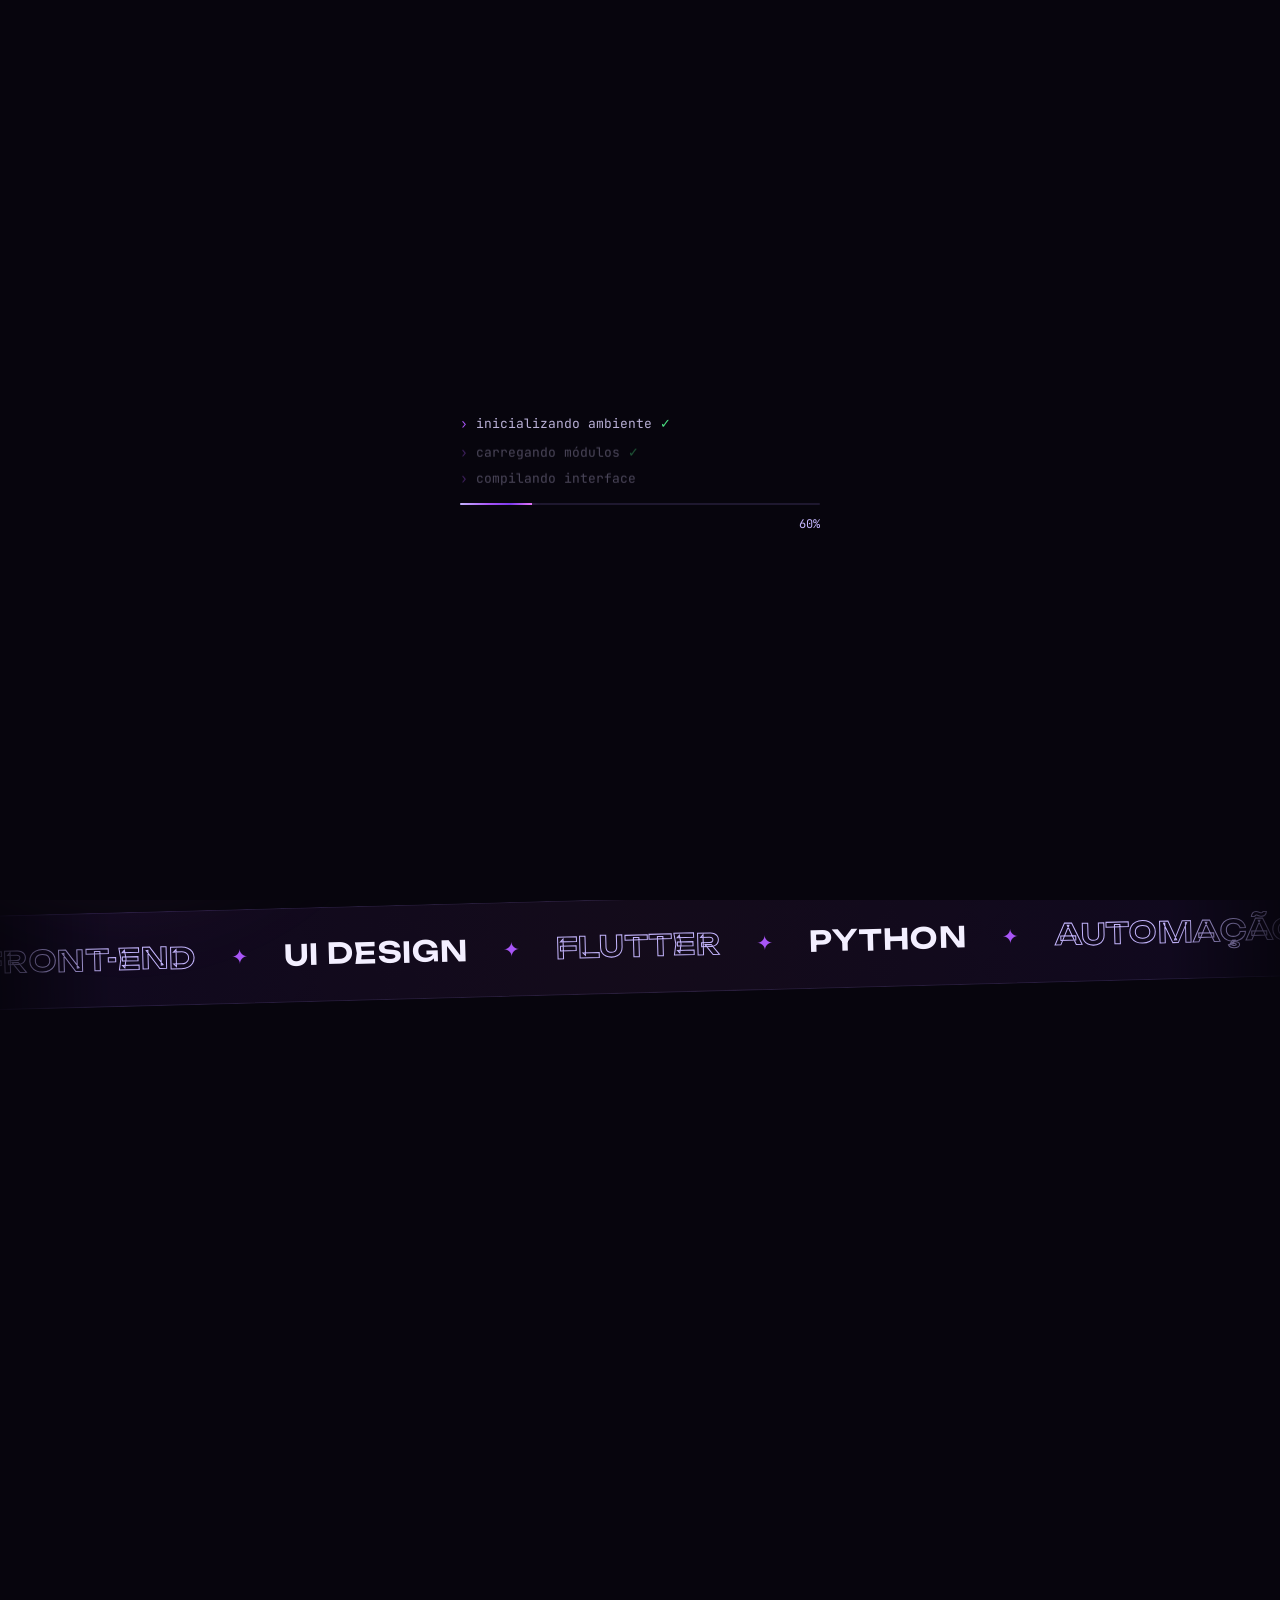
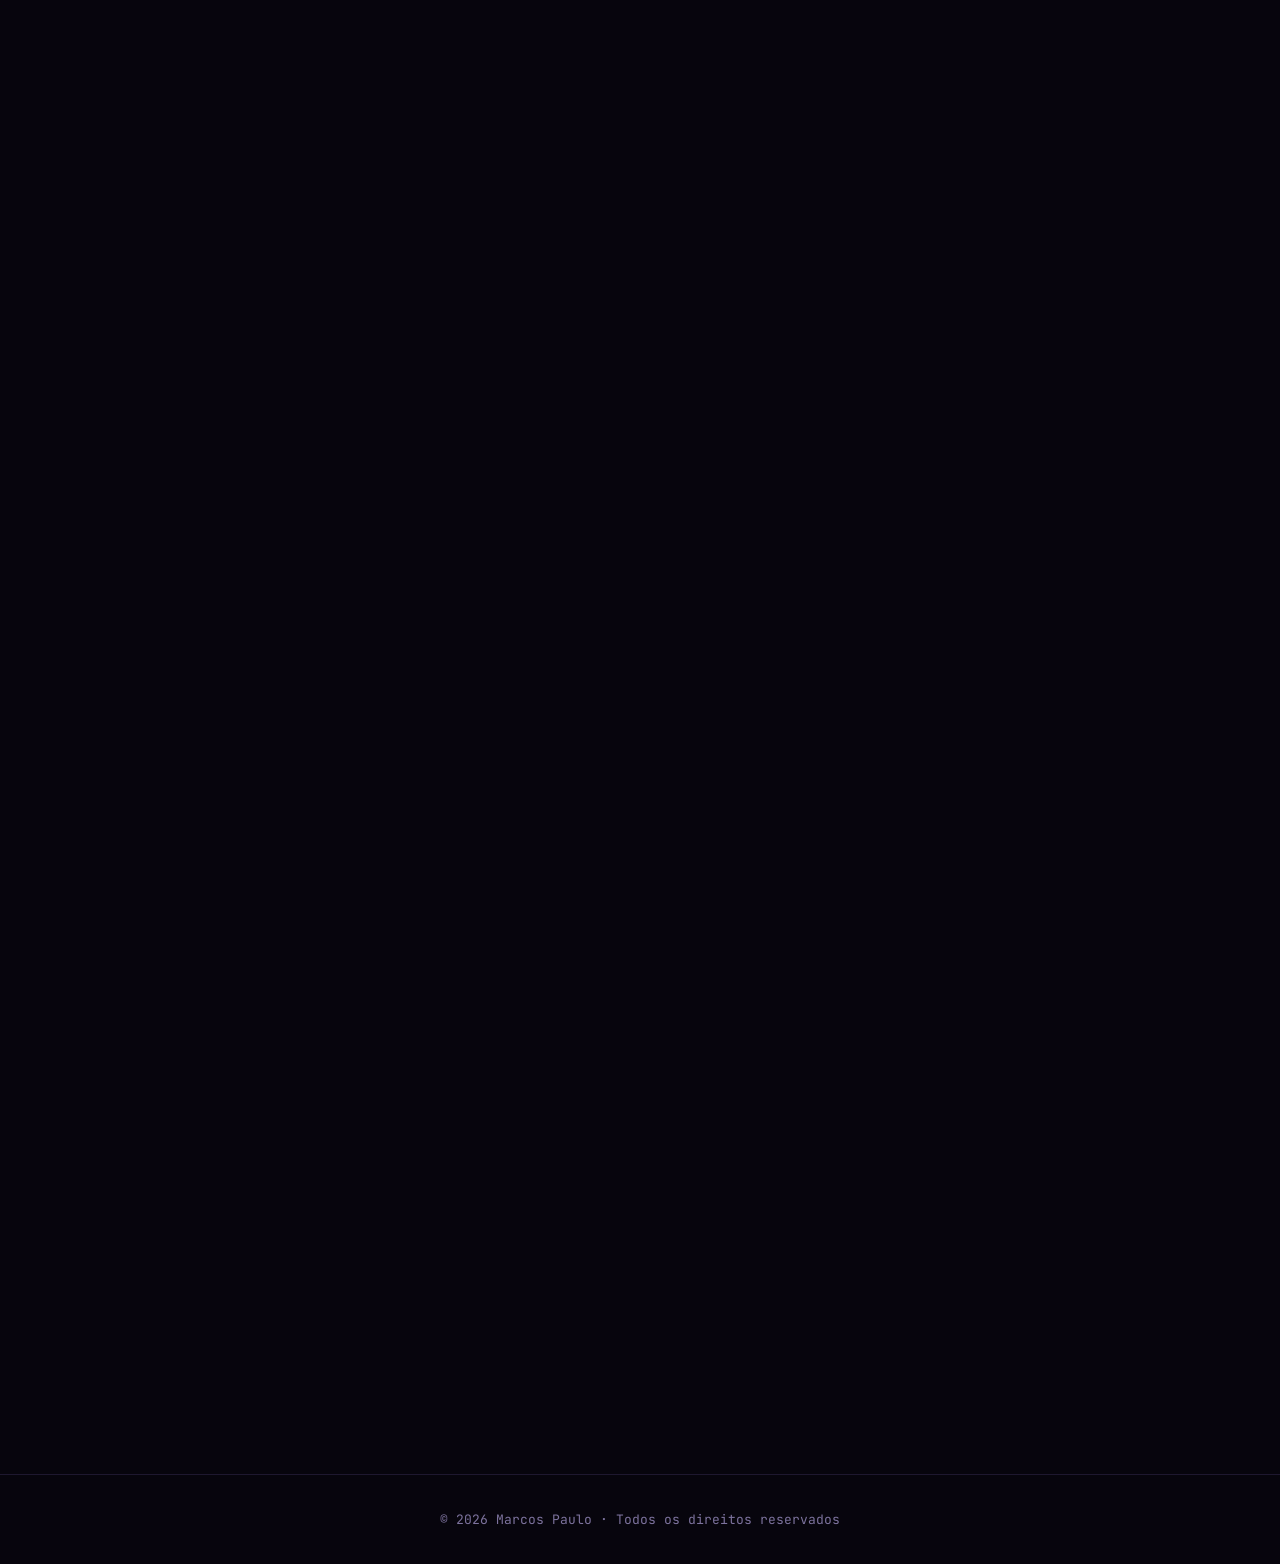
==== commit f3f83fa0: "Update project links and harden site security Point MAvision and Lenmel to their custom domains, ser" ====
--- a/index.html
+++ b/index.html
@@ -3,6 +3,8 @@
 <head>
   <meta charset="utf-8">
   <meta name="viewport" content="width=device-width, initial-scale=1">
+  <meta http-equiv="Content-Security-Policy" content="default-src 'none'; script-src 'self'; style-src 'self'; img-src 'self'; font-src 'self'; base-uri 'none'; form-action 'none'">
+  <meta name="referrer" content="strict-origin-when-cross-origin">
   <title>Marcos Paulo | Desenvolvedor Front-end</title>
   <meta name="description" content="Portfólio de Marcos Paulo, desenvolvedor front-end de Belo Horizonte e fundador da MAvision. Sites, sistemas, automação e IA.">
   <meta name="theme-color" content="#07050d">
@@ -10,10 +12,9 @@
   <meta property="og:description" content="Sites, sistemas, automação e IA. Fundador da MAvision.">
   <meta property="og:image" content="assets/img/marcos.jpg">
   <link rel="icon" href="assets/img/favicon.svg" type="image/svg+xml">
-  <link rel="preconnect" href="https://fonts.googleapis.com">
-  <link rel="preconnect" href="https://fonts.gstatic.com" crossorigin>
-  <link href="https://fonts.googleapis.com/css2?family=JetBrains+Mono:wght@400;500;700&family=Manrope:wght@400;500;600;700&family=Unbounded:wght@400;500;600;700;800&display=swap" rel="stylesheet">
-  <link rel="stylesheet" href="assets/css/style.css?v=6">
+  <link rel="preload" href="assets/fonts/unbounded.woff2" as="font" type="font/woff2" crossorigin>
+  <link rel="stylesheet" href="assets/css/fonts.css?v=7">
+  <link rel="stylesheet" href="assets/css/style.css?v=7">
 </head>
 <body class="is-loading">
 
@@ -152,11 +153,11 @@
 
         <div class="projects">
           <article class="project reveal" data-glow>
-            <a class="project__shot" href="https://mavisiondigital.vercel.app/" target="_blank" rel="noopener" aria-label="Abrir site da MAvision">
+            <a class="project__shot" href="https://www.mavision.com.br/" target="_blank" rel="noopener noreferrer" aria-label="Abrir site da MAvision">
               <div class="browser">
                 <div class="browser__bar">
                   <span class="dot r"></span><span class="dot y"></span><span class="dot g"></span>
-                  <span class="browser__url mono">mavisiondigital.vercel.app</span>
+                  <span class="browser__url mono">www.mavision.com.br</span>
                 </div>
                 <div class="browser__view">
                   <img src="assets/img/shots/mavision.webp" alt="Página completa do site da MAvision" loading="lazy">
@@ -176,7 +177,7 @@
               <ul class="tags mono">
                 <li>HTML5</li><li>CSS3</li><li>JavaScript</li><li>Sitemap · SEO</li>
               </ul>
-              <a class="link-arrow" href="https://mavisiondigital.vercel.app/" target="_blank" rel="noopener">
+              <a class="link-arrow" href="https://www.mavision.com.br/" target="_blank" rel="noopener noreferrer">
                 <span data-i18n="projects.visit">Visitar site</span>
                 <svg viewBox="0 0 24 24" aria-hidden="true"><path d="M7 17 17 7M8 7h9v9"/></svg>
               </a>
@@ -184,7 +185,7 @@
           </article>
 
           <article class="project project--rev reveal" data-glow>
-            <a class="project__shot" href="https://rumobh.onrender.com/" target="_blank" rel="noopener" aria-label="Abrir site do RUMO">
+            <a class="project__shot" href="https://rumobh.onrender.com/" target="_blank" rel="noopener noreferrer" aria-label="Abrir site do RUMO">
               <div class="browser">
                 <div class="browser__bar">
                   <span class="dot r"></span><span class="dot y"></span><span class="dot g"></span>
@@ -208,7 +209,7 @@
               <ul class="tags mono">
                 <li>Flutter</li><li>Flask</li><li>Python</li><li>MySQL · SQLite</li>
               </ul>
-              <a class="link-arrow" href="https://rumobh.onrender.com/" target="_blank" rel="noopener">
+              <a class="link-arrow" href="https://rumobh.onrender.com/" target="_blank" rel="noopener noreferrer">
                 <span data-i18n="projects.visit">Visitar site</span>
                 <svg viewBox="0 0 24 24" aria-hidden="true"><path d="M7 17 17 7M8 7h9v9"/></svg>
               </a>
@@ -216,11 +217,11 @@
           </article>
 
           <article class="project reveal" data-glow>
-            <a class="project__shot" href="https://lenmel.vercel.app/" target="_blank" rel="noopener" aria-label="Abrir site da Lenmel">
+            <a class="project__shot" href="https://www.lenmel.com.br/" target="_blank" rel="noopener noreferrer" aria-label="Abrir site da Lenmel">
               <div class="browser">
                 <div class="browser__bar">
                   <span class="dot r"></span><span class="dot y"></span><span class="dot g"></span>
-                  <span class="browser__url mono">lenmel.vercel.app</span>
+                  <span class="browser__url mono">www.lenmel.com.br</span>
                 </div>
                 <div class="browser__view">
                   <img src="assets/img/shots/lenmel.webp" alt="Página completa do site da Lenmel" loading="lazy">
@@ -240,7 +241,7 @@
               <ul class="tags mono">
                 <li>HTML5</li><li>CSS3</li><li>JavaScript</li><li>Sitemap · SEO</li>
               </ul>
-              <a class="link-arrow" href="https://lenmel.vercel.app/" target="_blank" rel="noopener">
+              <a class="link-arrow" href="https://www.lenmel.com.br/" target="_blank" rel="noopener noreferrer">
                 <span data-i18n="projects.visit">Visitar site</span>
                 <svg viewBox="0 0 24 24" aria-hidden="true"><path d="M7 17 17 7M8 7h9v9"/></svg>
               </a>
@@ -340,9 +341,9 @@
         </header>
 
         <div class="certs">
-          <a class="cert reveal" href="assets/certs/python-essentials-1.pdf" target="_blank" rel="noopener" data-glow>
+          <a class="cert reveal" href="assets/certs/python-essentials-1.pdf" target="_blank" rel="noopener noreferrer" data-glow>
             <div class="cert__head">
-              <span class="cert__icon"><img src="https://cdn.simpleicons.org/cisco/ffffff" alt="" width="28" height="28" loading="lazy"></span>
+              <span class="cert__icon"><img src="assets/img/icons/cisco.svg" alt="" width="28" height="28" loading="lazy"></span>
               <span class="cert__year mono" data-i18n="certs.c1.date">NOV 2026</span>
             </div>
             <h3 class="cert__name" data-i18n="certs.c1.name">Fundamentos do Python 1</h3>
@@ -353,9 +354,9 @@
             <span class="cert__id mono">ID 07d96cfb-73ea</span>
             <span class="cert__link mono"><span data-i18n="certs.link">ver certificado</span> <svg viewBox="0 0 24 24" aria-hidden="true"><path d="M7 17 17 7M8 7h9v9"/></svg></span>
           </a>
-          <a class="cert reveal" data-delay="1" href="assets/certs/cisco-packet-tracer.pdf" target="_blank" rel="noopener" data-glow>
+          <a class="cert reveal" data-delay="1" href="assets/certs/cisco-packet-tracer.pdf" target="_blank" rel="noopener noreferrer" data-glow>
             <div class="cert__head">
-              <span class="cert__icon"><img src="https://cdn.simpleicons.org/cisco/ffffff" alt="" width="28" height="28" loading="lazy"></span>
+              <span class="cert__icon"><img src="assets/img/icons/cisco.svg" alt="" width="28" height="28" loading="lazy"></span>
               <span class="cert__year mono" data-i18n="certs.c2.date">SET 2025</span>
             </div>
             <h3 class="cert__name" data-i18n="certs.c2.name">Começando com o Cisco Packet Tracer</h3>
@@ -366,9 +367,9 @@
             <span class="cert__id mono">ID cd404e76-8d83</span>
             <span class="cert__link mono"><span data-i18n="certs.link">ver certificado</span> <svg viewBox="0 0 24 24" aria-hidden="true"><path d="M7 17 17 7M8 7h9v9"/></svg></span>
           </a>
-          <a class="cert reveal" data-delay="2" href="assets/certs/cisco-hardware.pdf" target="_blank" rel="noopener" data-glow>
+          <a class="cert reveal" data-delay="2" href="assets/certs/cisco-hardware.pdf" target="_blank" rel="noopener noreferrer" data-glow>
             <div class="cert__head">
-              <span class="cert__icon"><img src="https://cdn.simpleicons.org/cisco/ffffff" alt="" width="28" height="28" loading="lazy"></span>
+              <span class="cert__icon"><img src="assets/img/icons/cisco.svg" alt="" width="28" height="28" loading="lazy"></span>
               <span class="cert__year mono" data-i18n="certs.c3.date">JUN 2025</span>
             </div>
             <h3 class="cert__name" data-i18n="certs.c3.name">Fundamentos do Hardware do Computador</h3>
@@ -452,7 +453,7 @@
                 <svg viewBox="0 0 24 24" aria-hidden="true"><path d="M12 4v11M7 10l5 5 5-5M5 20h14"/></svg>
                 <span data-i18n="resume.download">Baixar currículo</span>
               </a>
-              <a href="assets/curriculo-pt.pdf" class="btn btn--ghost magnetic" id="resumeView" target="_blank" rel="noopener">
+              <a href="assets/curriculo-pt.pdf" class="btn btn--ghost magnetic" id="resumeView" target="_blank" rel="noopener noreferrer">
                 <span data-i18n="resume.view">Visualizar</span>
               </a>
               <span class="resume__status mono"><span class="chip__dot"></span><span data-i18n="resume.status">PDF · atualizado nov 2026</span></span>
@@ -502,22 +503,22 @@
             </div>
             <div class="contact__list">
               <button class="ccard" data-copy="marcospaulo0496@gmail.com" data-glow>
-                <span class="ccard__ico ccard__ico--gmail"><img src="https://cdn.simpleicons.org/gmail/ffffff" alt="" width="22" height="22" loading="lazy"></span>
+                <span class="ccard__ico ccard__ico--gmail"><img src="assets/img/icons/gmail.svg" alt="" width="22" height="22" loading="lazy"></span>
                 <span class="ccard__body"><span class="ccard__k mono">e-mail</span><span class="ccard__v">marcospaulo0496@gmail.com</span></span>
                 <span class="ccard__act mono" data-i18n="contact.copy">copiar</span>
               </button>
-              <a class="ccard" href="https://wa.me/5531993688271" target="_blank" rel="noopener" data-glow>
-                <span class="ccard__ico ccard__ico--wa"><img src="https://cdn.simpleicons.org/whatsapp/ffffff" alt="" width="22" height="22" loading="lazy"></span>
+              <a class="ccard" href="https://wa.me/5531993688271" target="_blank" rel="noopener noreferrer" data-glow>
+                <span class="ccard__ico ccard__ico--wa"><img src="assets/img/icons/whatsapp.svg" alt="" width="22" height="22" loading="lazy"></span>
                 <span class="ccard__body"><span class="ccard__k mono" data-i18n="contact.phone">telefone · whatsapp</span><span class="ccard__v">(31) 99368-8271</span></span>
                 <span class="ccard__act" aria-hidden="true"><svg viewBox="0 0 24 24"><path d="M7 17 17 7M8 7h9v9"/></svg></span>
               </a>
-              <a class="ccard" href="https://www.linkedin.com/in/marcos-paulo-almeida-rosado-051182404/" target="_blank" rel="noopener" data-glow>
+              <a class="ccard" href="https://www.linkedin.com/in/marcos-paulo-almeida-rosado-051182404/" target="_blank" rel="noopener noreferrer" data-glow>
                 <span class="ccard__ico ccard__ico--in"><svg viewBox="0 0 24 24" aria-hidden="true"><path fill="#fff" stroke="none" d="M4.98 3.5a2.5 2.5 0 1 1 0 5 2.5 2.5 0 0 1 0-5zM3 9.5h4V21H3zM9.5 9.5h3.8v1.6h.1c.5-.9 1.8-1.9 3.7-1.9 4 0 4.7 2.6 4.7 6V21h-4v-5.1c0-1.2 0-2.8-1.7-2.8s-2 1.3-2 2.7V21h-4z"/></svg></span>
                 <span class="ccard__body"><span class="ccard__k mono">linkedin</span><span class="ccard__v">Marcos Paulo Almeida Rosado</span></span>
                 <span class="ccard__act" aria-hidden="true"><svg viewBox="0 0 24 24"><path d="M7 17 17 7M8 7h9v9"/></svg></span>
               </a>
-              <a class="ccard" href="https://www.instagram.com/marcoszkx7/" target="_blank" rel="noopener" data-glow>
-                <span class="ccard__ico ccard__ico--ig"><img src="https://cdn.simpleicons.org/instagram/ffffff" alt="" width="22" height="22" loading="lazy"></span>
+              <a class="ccard" href="https://www.instagram.com/marcoszkx7/" target="_blank" rel="noopener noreferrer" data-glow>
+                <span class="ccard__ico ccard__ico--ig"><img src="assets/img/icons/instagram.svg" alt="" width="22" height="22" loading="lazy"></span>
                 <span class="ccard__body"><span class="ccard__k mono">instagram</span><span class="ccard__v">@marcoszkx7</span></span>
                 <span class="ccard__act" aria-hidden="true"><svg viewBox="0 0 24 24"><path d="M7 17 17 7M8 7h9v9"/></svg></span>
               </a>
@@ -534,23 +535,23 @@
             </div>
             <div class="contact__list">
               <button class="ccard" data-copy="mavisionsites@gmail.com" data-glow>
-                <span class="ccard__ico ccard__ico--gmail"><img src="https://cdn.simpleicons.org/gmail/ffffff" alt="" width="22" height="22" loading="lazy"></span>
+                <span class="ccard__ico ccard__ico--gmail"><img src="assets/img/icons/gmail.svg" alt="" width="22" height="22" loading="lazy"></span>
                 <span class="ccard__body"><span class="ccard__k mono">e-mail</span><span class="ccard__v">mavisionsites@gmail.com</span></span>
                 <span class="ccard__act mono" data-i18n="contact.copy">copiar</span>
               </button>
-              <a class="ccard" href="https://github.com/mavisionsites" target="_blank" rel="noopener" data-glow>
-                <span class="ccard__ico ccard__ico--gh"><img src="https://cdn.simpleicons.org/github/ffffff" alt="" width="22" height="22" loading="lazy"></span>
+              <a class="ccard" href="https://github.com/mavisionsites" target="_blank" rel="noopener noreferrer" data-glow>
+                <span class="ccard__ico ccard__ico--gh"><img src="assets/img/icons/github-white.svg" alt="" width="22" height="22" loading="lazy"></span>
                 <span class="ccard__body"><span class="ccard__k mono" data-i18n="contact.github">github · meus projetos</span><span class="ccard__v">github.com/mavisionsites</span></span>
                 <span class="ccard__act" aria-hidden="true"><svg viewBox="0 0 24 24"><path d="M7 17 17 7M8 7h9v9"/></svg></span>
               </a>
-              <a class="ccard" href="https://www.instagram.com/mavisiondigital/" target="_blank" rel="noopener" data-glow>
-                <span class="ccard__ico ccard__ico--ig"><img src="https://cdn.simpleicons.org/instagram/ffffff" alt="" width="22" height="22" loading="lazy"></span>
+              <a class="ccard" href="https://www.instagram.com/mavisiondigital/" target="_blank" rel="noopener noreferrer" data-glow>
+                <span class="ccard__ico ccard__ico--ig"><img src="assets/img/icons/instagram.svg" alt="" width="22" height="22" loading="lazy"></span>
                 <span class="ccard__body"><span class="ccard__k mono">instagram</span><span class="ccard__v">@mavisiondigital</span></span>
                 <span class="ccard__act" aria-hidden="true"><svg viewBox="0 0 24 24"><path d="M7 17 17 7M8 7h9v9"/></svg></span>
               </a>
-              <a class="ccard" href="https://mavisiondigital.vercel.app/" target="_blank" rel="noopener" data-glow>
+              <a class="ccard" href="https://www.mavision.com.br/" target="_blank" rel="noopener noreferrer" data-glow>
                 <span class="ccard__ico ccard__ico--web"><svg viewBox="0 0 24 24" aria-hidden="true"><circle cx="12" cy="12" r="9"/><path d="M3 12h18M12 3a14 14 0 0 1 0 18M12 3a14 14 0 0 0 0 18"/></svg></span>
-                <span class="ccard__body"><span class="ccard__k mono">site</span><span class="ccard__v">mavisiondigital.vercel.app</span></span>
+                <span class="ccard__body"><span class="ccard__k mono">site</span><span class="ccard__v">www.mavision.com.br</span></span>
                 <span class="ccard__act" aria-hidden="true"><svg viewBox="0 0 24 24"><path d="M7 17 17 7M8 7h9v9"/></svg></span>
               </a>
             </div>
@@ -572,7 +573,7 @@
 
   <div class="toast mono" id="toast" role="status" aria-live="polite"></div>
 
-  <script src="assets/js/i18n.js?v=6"></script>
-  <script src="assets/js/main.js?v=6"></script>
+  <script src="assets/js/i18n.js?v=7"></script>
+  <script src="assets/js/main.js?v=7"></script>
 </body>
 </html>
--- a/assets/css/fonts.css
+++ b/assets/css/fonts.css
@@ -0,0 +1,23 @@
+@font-face {
+  font-family: 'JetBrains Mono';
+  font-style: normal;
+  font-weight: 400 700;
+  font-display: swap;
+  src: url('../fonts/jetbrains-mono.woff2') format('woff2');
+}
+
+@font-face {
+  font-family: 'Manrope';
+  font-style: normal;
+  font-weight: 400 800;
+  font-display: swap;
+  src: url('../fonts/manrope.woff2') format('woff2');
+}
+
+@font-face {
+  font-family: 'Unbounded';
+  font-style: normal;
+  font-weight: 400 800;
+  font-display: swap;
+  src: url('../fonts/unbounded.woff2') format('woff2');
+}
--- a/assets/css/style.css
+++ b/assets/css/style.css
@@ -93,7 +93,7 @@
   z-index: -1;
   pointer-events: none;
   opacity: .035;
-  background-image: url("data:image/svg+xml,%3Csvg xmlns='http://www.w3.org/2000/svg' width='160' height='160'%3E%3Cfilter id='n'%3E%3CfeTurbulence type='fractalNoise' baseFrequency='.9' numOctaves='3' stitchTiles='stitch'/%3E%3C/filter%3E%3Crect width='100%25' height='100%25' filter='url(%23n)'/%3E%3C/svg%3E");
+  background-image: url('../img/noise.svg');
   animation: noise 1.2s steps(6) infinite;
 }
 
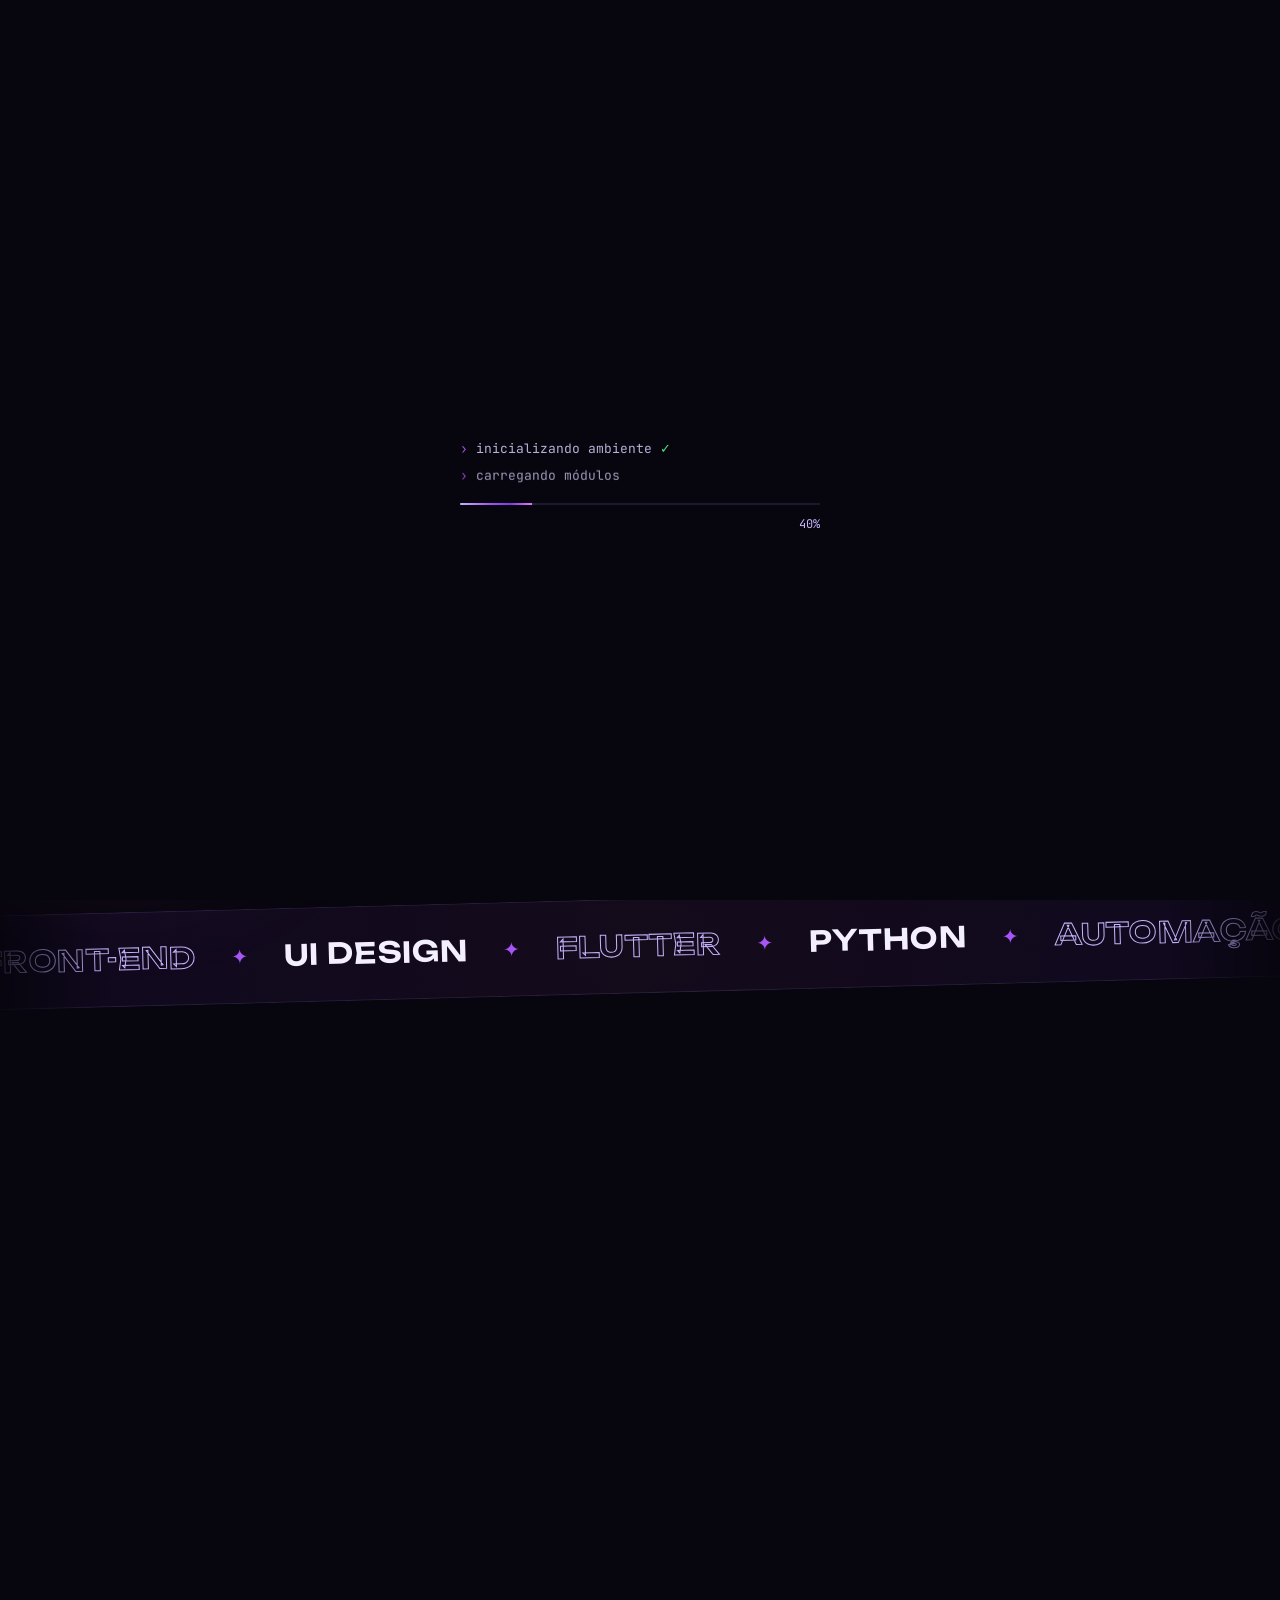
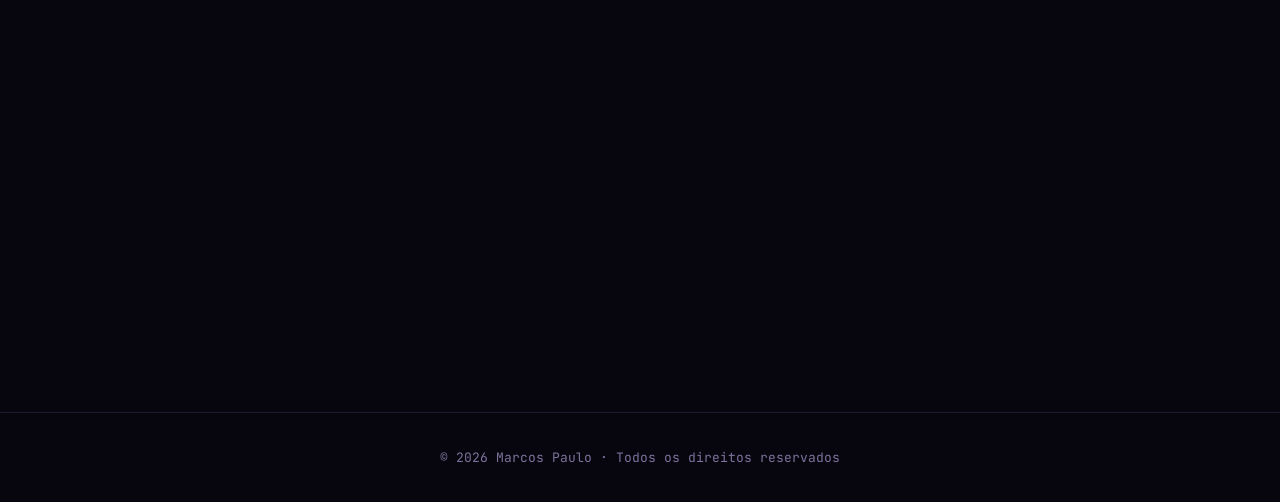
==== commit ec6e7230: "Add Bouzada project and refresh MAvision screenshot New project card for Bouzada Advogados (www.bouz" ====
--- a/index.html
+++ b/index.html
@@ -13,8 +13,8 @@
   <meta property="og:image" content="assets/img/marcos.jpg">
   <link rel="icon" href="assets/img/favicon.svg" type="image/svg+xml">
   <link rel="preload" href="assets/fonts/unbounded.woff2" as="font" type="font/woff2" crossorigin>
-  <link rel="stylesheet" href="assets/css/fonts.css?v=7">
-  <link rel="stylesheet" href="assets/css/style.css?v=7">
+  <link rel="stylesheet" href="assets/css/fonts.css?v=8">
+  <link rel="stylesheet" href="assets/css/style.css?v=8">
 </head>
 <body class="is-loading">
 
@@ -247,6 +247,38 @@
               </a>
             </div>
           </article>
+
+          <article class="project project--rev reveal" data-glow>
+            <a class="project__shot" href="https://www.bouzada.com.br/" target="_blank" rel="noopener noreferrer" aria-label="Abrir site da Bouzada Advogados">
+              <div class="browser">
+                <div class="browser__bar">
+                  <span class="dot r"></span><span class="dot y"></span><span class="dot g"></span>
+                  <span class="browser__url mono">www.bouzada.com.br</span>
+                </div>
+                <div class="browser__view">
+                  <img src="assets/img/shots/bouzada.webp" alt="Página completa do site da Bouzada Advogados" loading="lazy">
+                </div>
+              </div>
+              <span class="project__hint mono" data-i18n="projects.hint">passe o mouse ↓</span>
+            </a>
+            <div class="project__info">
+              <div class="project__top">
+                <span class="project__num mono">04</span>
+                <span class="badge badge--purple" data-i18n="projects.p4.role">Cliente · MAvision</span>
+                <span class="badge badge--live"><span class="chip__dot"></span><span data-i18n="projects.live">No ar</span></span>
+              </div>
+              <h3 class="project__name">Bouzada</h3>
+              <p class="project__cat mono" data-i18n="projects.p4.cat">escritório de advocacia · site institucional</p>
+              <p class="project__desc" data-i18n="projects.p4.desc">Site do escritório Bouzada Advogados, em Belo Horizonte, que atende militares, servidores públicos, candidatos de concursos e empresas. Destaca as teses jurídicas do momento, organiza as cinco áreas de atuação, mostra cada etapa do concurso em que é possível recorrer e traz uma verificação rápida de três perguntas que já envia o caso pronto para o WhatsApp, com animações de rolagem e versão em inglês.</p>
+              <ul class="tags mono">
+                <li>HTML5</li><li>CSS3</li><li>JavaScript</li><li>GSAP</li><li>Sitemap · SEO</li>
+              </ul>
+              <a class="link-arrow" href="https://www.bouzada.com.br/" target="_blank" rel="noopener noreferrer">
+                <span data-i18n="projects.visit">Visitar site</span>
+                <svg viewBox="0 0 24 24" aria-hidden="true"><path d="M7 17 17 7M8 7h9v9"/></svg>
+              </a>
+            </div>
+          </article>
         </div>
       </div>
     </section>
@@ -266,7 +298,7 @@
             <p class="reveal" data-delay="3" data-i18n="about.p4">Sempre espero que o próximo site seja melhor que o último e que o próximo sistema seja mais completo que o anterior. Tenho muita ambição de futuro e gosto de quebrar meus limites mentais para ir cada vez mais longe.</p>
 
             <div class="stats reveal" data-delay="3">
-              <div class="stat"><strong data-count="3">0</strong><span data-i18n="about.s1">projetos no ar</span></div>
+              <div class="stat"><strong data-count="4">0</strong><span data-i18n="about.s1">projetos no ar</span></div>
               <div class="stat"><strong data-count="28" data-suffix="+">0</strong><span data-i18n="about.s2">tecnologias</span></div>
               <div class="stat"><strong data-count="1">0</strong><span data-i18n="about.s3">empresa fundada</span></div>
             </div>
@@ -573,7 +605,7 @@
 
   <div class="toast mono" id="toast" role="status" aria-live="polite"></div>
 
-  <script src="assets/js/i18n.js?v=7"></script>
-  <script src="assets/js/main.js?v=7"></script>
+  <script src="assets/js/i18n.js?v=8"></script>
+  <script src="assets/js/main.js?v=8"></script>
 </body>
 </html>
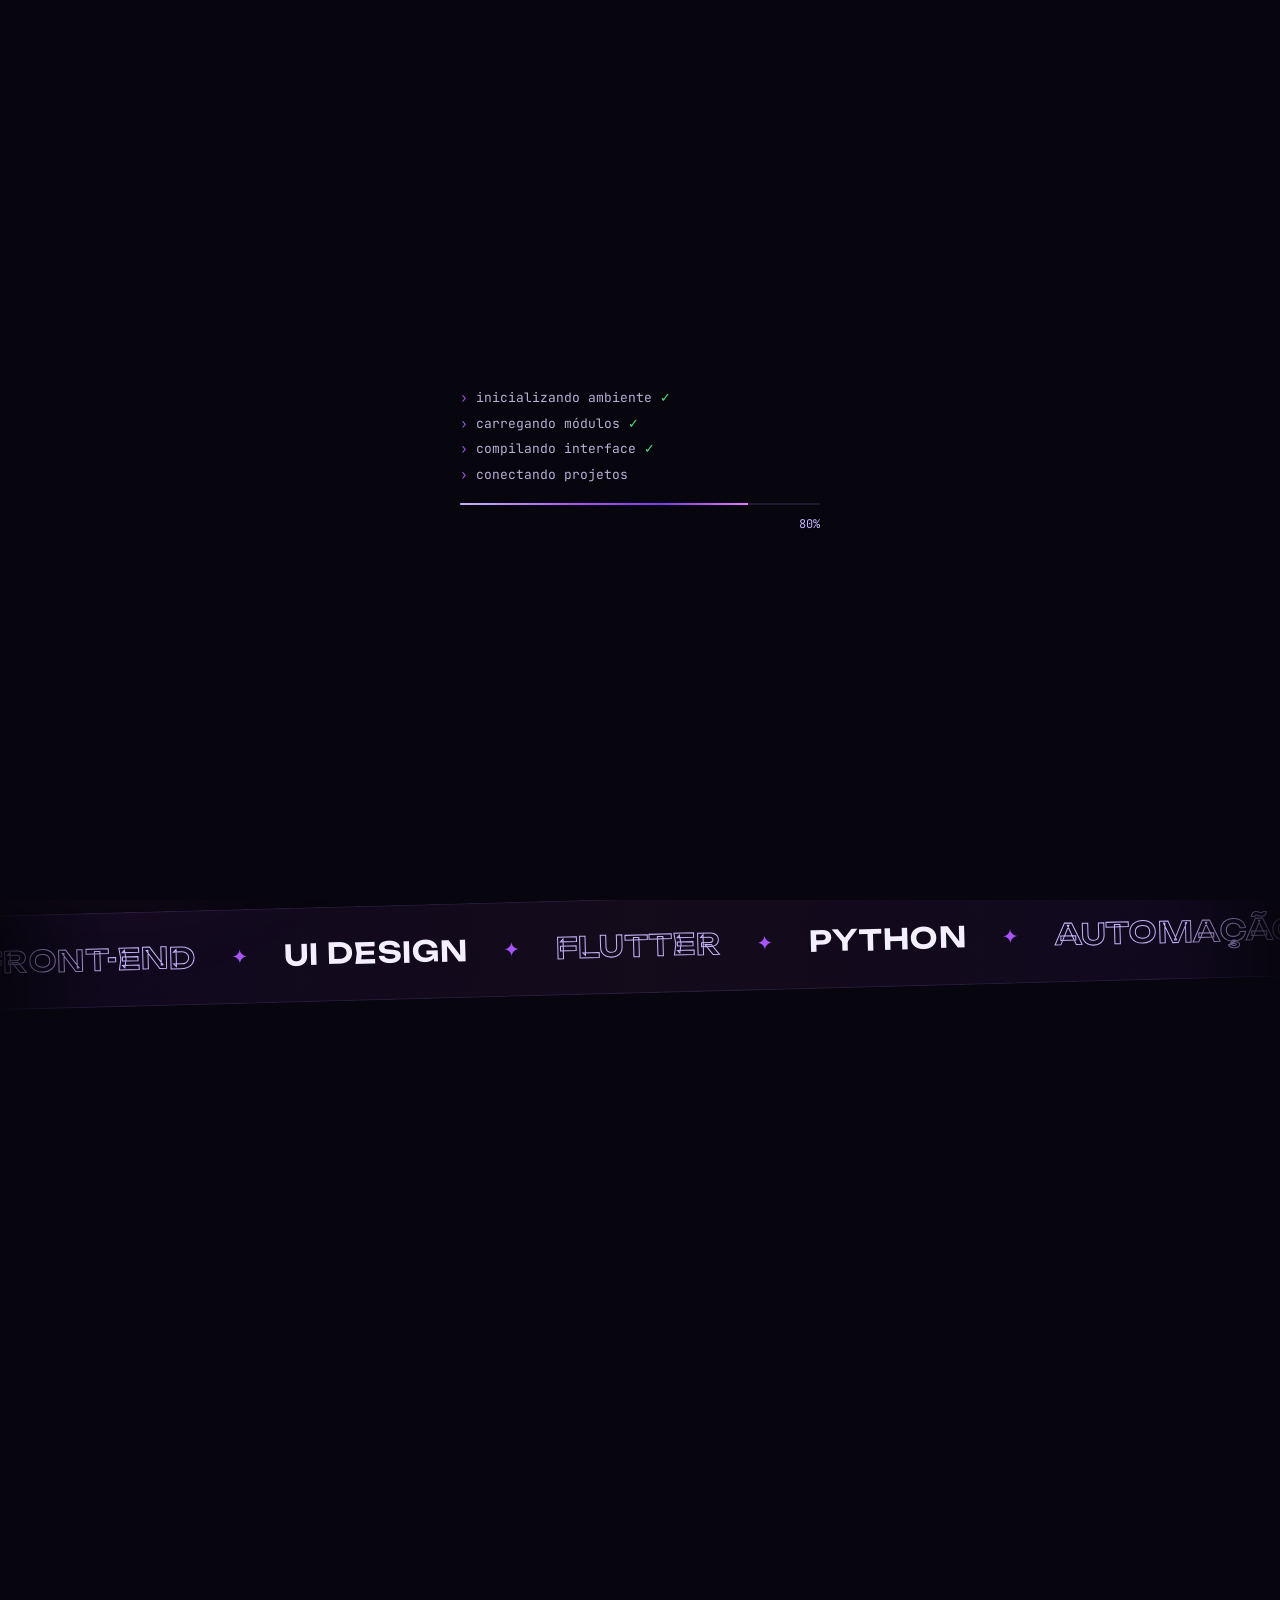
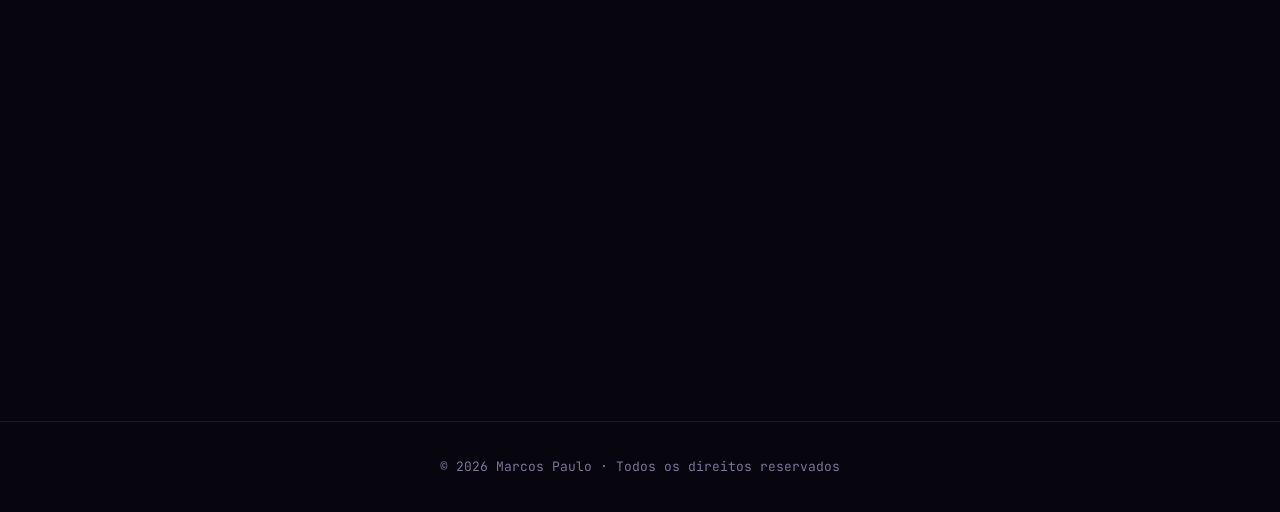
==== commit 912a97c2: "Refresh MAvision screenshot and description" ====
--- a/index.html
+++ b/index.html
@@ -13,8 +13,8 @@
   <meta property="og:image" content="assets/img/marcos.jpg">
   <link rel="icon" href="assets/img/favicon.svg" type="image/svg+xml">
   <link rel="preload" href="assets/fonts/unbounded.woff2" as="font" type="font/woff2" crossorigin>
-  <link rel="stylesheet" href="assets/css/fonts.css?v=8">
-  <link rel="stylesheet" href="assets/css/style.css?v=8">
+  <link rel="stylesheet" href="assets/css/fonts.css?v=9">
+  <link rel="stylesheet" href="assets/css/style.css?v=9">
 </head>
 <body class="is-loading">
 
@@ -160,7 +160,7 @@
                   <span class="browser__url mono">www.mavision.com.br</span>
                 </div>
                 <div class="browser__view">
-                  <img src="assets/img/shots/mavision.webp" alt="Página completa do site da MAvision" loading="lazy">
+                  <img src="assets/img/shots/mavision.webp?v=2" alt="Página completa do site da MAvision" loading="lazy">
                 </div>
               </div>
               <span class="project__hint mono" data-i18n="projects.hint">passe o mouse ↓</span>
@@ -173,7 +173,7 @@
               </div>
               <h3 class="project__name">MAvision</h3>
               <p class="project__cat mono" data-i18n="projects.p1.cat">agência digital · sites, sistemas e IA</p>
-              <p class="project__desc" data-i18n="projects.p1.desc">A agência digital que fundei para levar sites, sistemas e automações com IA a empresas que querem ser encontradas. O site apresenta serviços, cases, um processo em cinco etapas, um comparador interativo de antes e depois arrastável, FAQ e um formulário de orçamento que leva o cliente direto ao WhatsApp, tudo estruturado para SEO e conversão.</p>
+              <p class="project__desc" data-i18n="projects.p1.desc">A agência digital que fundei para levar sites, sistemas e automações com IA a empresas que querem ser encontradas. O site reúne cases reais com rolagem da página inteira, cinco serviços com páginas de exemplo, um comparador de antes e depois arrastável, um processo em cinco etapas, preço a partir de R$ 549,90, FAQ e um formulário que leva o orçamento direto ao WhatsApp, tudo estruturado para SEO e conversão.</p>
               <ul class="tags mono">
                 <li>HTML5</li><li>CSS3</li><li>JavaScript</li><li>Sitemap · SEO</li>
               </ul>
@@ -605,7 +605,7 @@
 
   <div class="toast mono" id="toast" role="status" aria-live="polite"></div>
 
-  <script src="assets/js/i18n.js?v=8"></script>
-  <script src="assets/js/main.js?v=8"></script>
+  <script src="assets/js/i18n.js?v=9"></script>
+  <script src="assets/js/main.js?v=9"></script>
 </body>
 </html>
